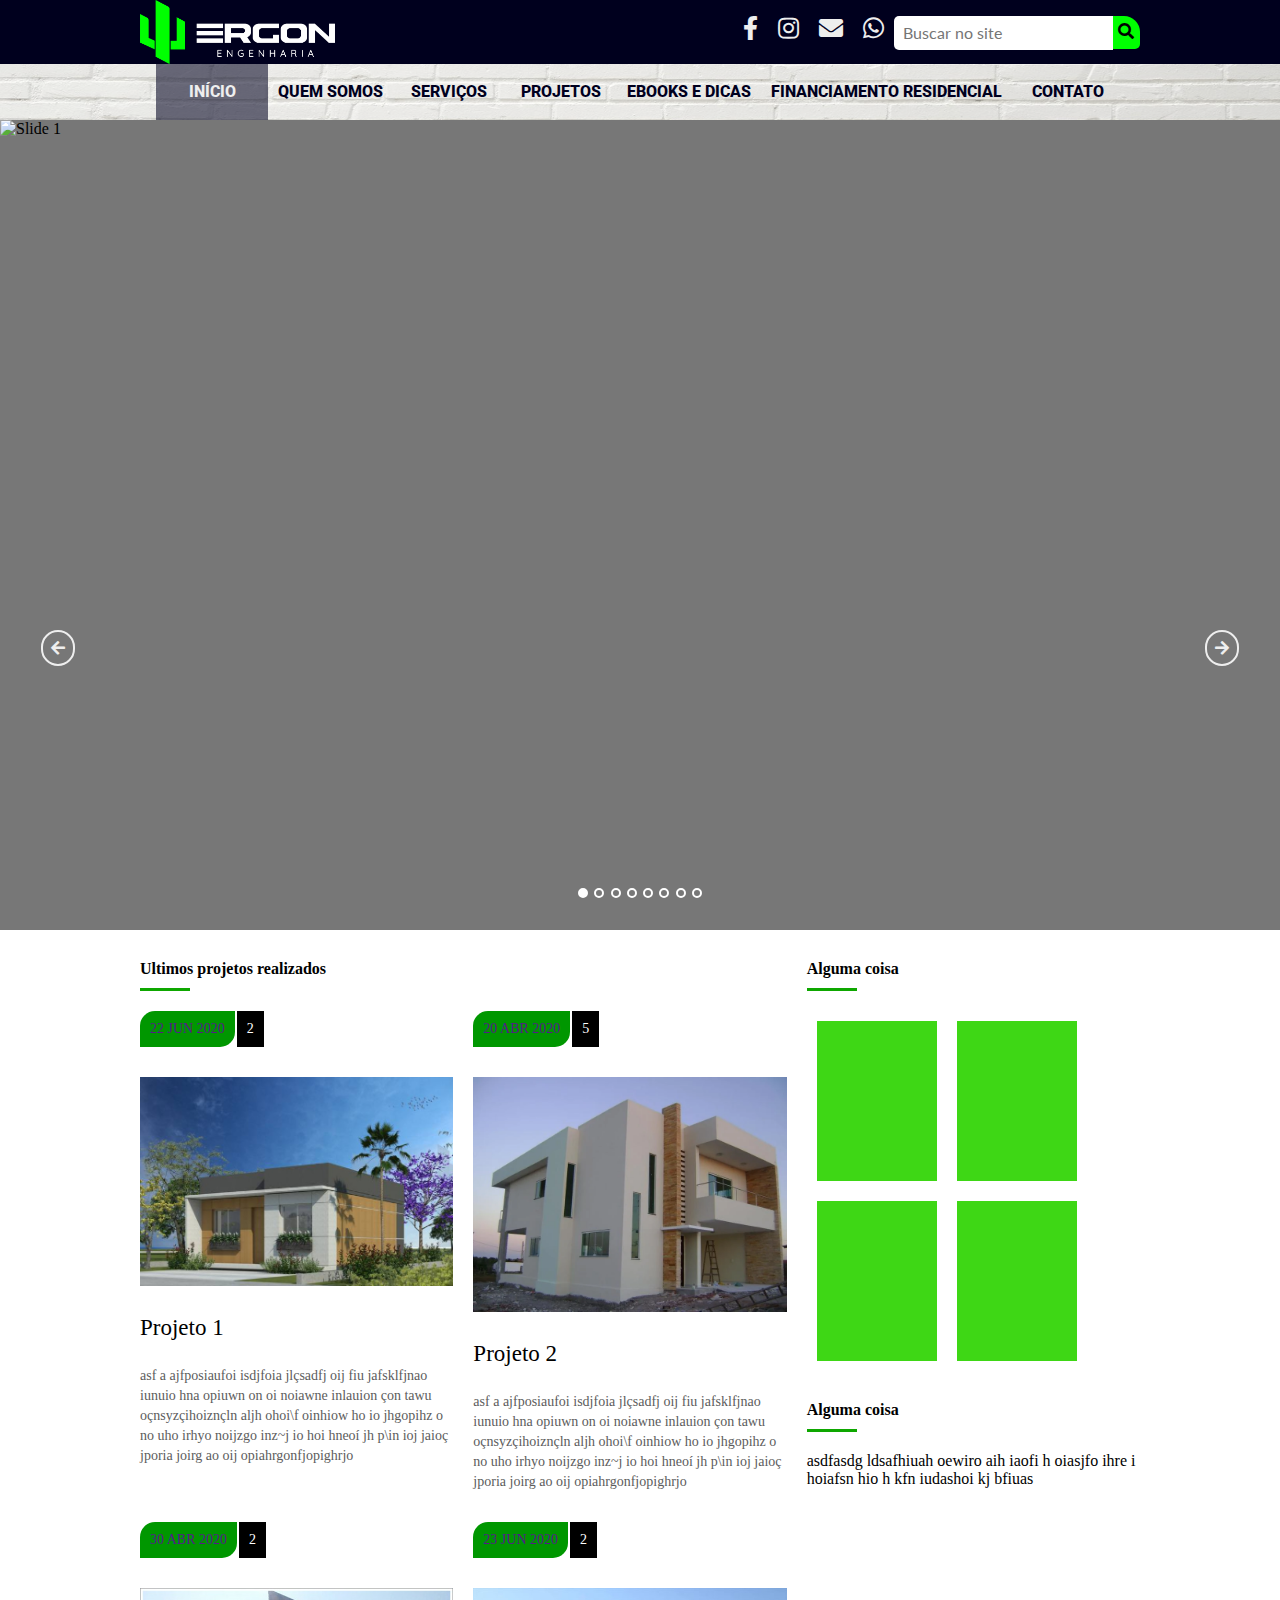
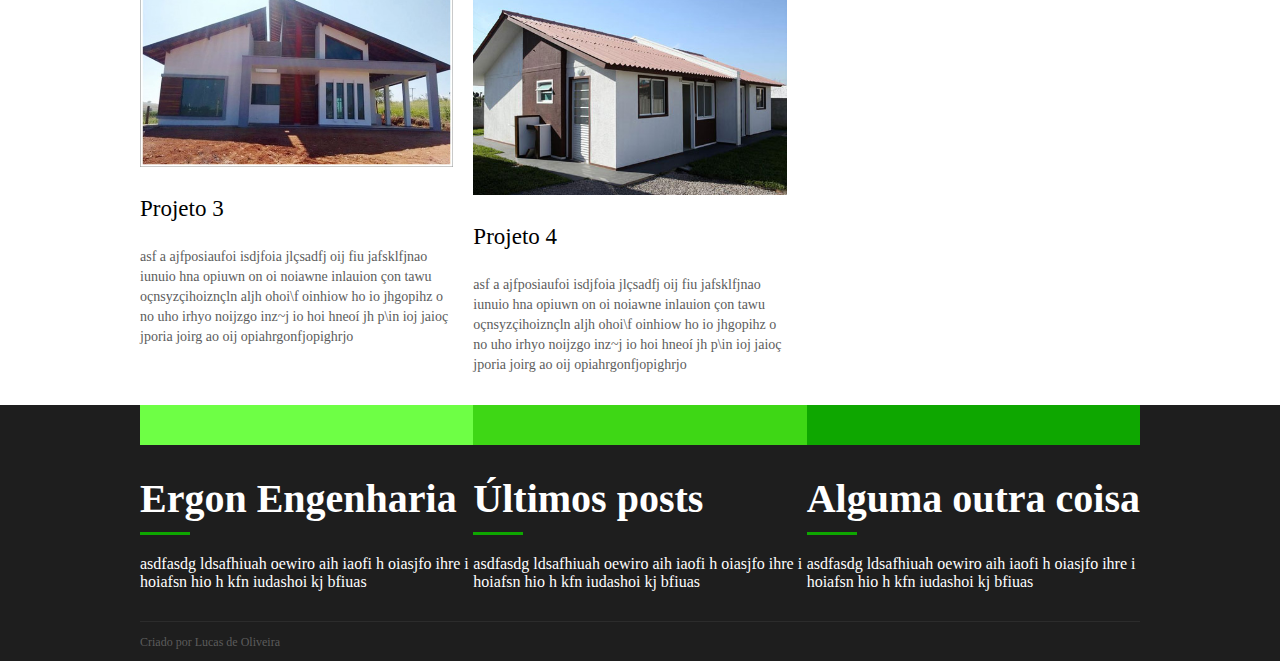
==== index.html @ 7239d682 ":beetle: html checked" ====
<!--==================================================================================================
=====                                                                                          =======
=====               Este site foi feito por "Lucas Oliveira"                                   =======
=====               Telefone (Whatsapp): (82) 98878-5978                                       =======
=====               Instagram: @lucasoliveirawd                                                =======
=====               E-mail: lukasforever02@gmail.com                                           =======
=====                                                                                          =======
===================================================================================================-->

<!DOCTYPE html>
<html lang="pt-BR">
<head>
    <meta charset="UTF-8" />
<!-- Global site tag (gtag.js) - Google Analytics -->
<script async src="https://www.googletagmanager.com/gtag/js?id=UA-179069945-1"></script>
<script>
  window.dataLayer = window.dataLayer || [];
  function gtag(){dataLayer.push(arguments);}
  gtag('js', new Date());

  gtag('config', 'UA-179069945-1');
</script>
    <meta name="viewport" content="width=device-width, initial-scale=1.0, user-scalable=no">
    <meta name="google-site-verification" content="EC1ElTH4v7DhXEPwrzY5ly83tpaFW9cIBhQS7H-EfYs" />
    <meta name="description" content="Site da empresa ''Ergon Engenharia'. Aqui você encontrará tudo
    que há de mais moderno relacionado à construção civil." />
    <meta name="keywords" content="empresa, Ricardo Aciole, Felipe Alves, Damazio Alencar, Projetos,
    Serviços, Contato, Ebooks, Dicas" />
    <meta name="author" content="Lucas de Oliveira" />
    <meta name="revisit-after" content="7 days" />
    <meta name="robots" content="index,follow" />
    <title>Ergon Engenharia</title>
    <link rel="apple-touch-icon" sizes="180x180" href="assets/img/apple-touch-icon.png">
    <link rel="icon" type="image/png" sizes="32x32" href="assets/img/favicon-32x32.png">
    <link rel="icon" type="image/png" sizes="16x16" href="assets/img/favicon-16x16.png">
    <link rel="manifest" href="/site.webmanifest">
    <link rel="stylesheet" type="text/css" href="assets/css/topo.css" />
    <link rel="stylesheet" type="text/css" href="assets/css/geral.css" />
    <link rel="stylesheet" type="text/css" href="assets/css/footer.css" />
    <link rel="stylesheet" type="text/css" href="assets/css/animation.css" />
    <link rel="stylesheet" type="text/css" href="assets/css/ergon.slide.css" />
</head>
<body class="show-sl1">
    <header id="header1">
        <div class="container">
            <div class="logo img-wrapper">
                <a href="index.html"><img src="assets/img/ergon-logo-fundo-azul-sf.png" alt="imagem da logo"></a>
            </div>
            <div class="social-media">
                <a href=""><i class="fab fa-facebook-f"></i></a>
                <a href=""><i class="fab fa-instagram"></i></a>
                <a href=""><i class="fas fa-envelope"></i></a>
                <a href=""><i class="fab fa-whatsapp"></i></a>
            </div>
            <div id="buscar-no-site">
                <input id="search-site" type="text" placeholder="Buscar no site"> 
                <label for="search-site" class="search"><i class="fas fa-search"></i></label>
            </div>
        </div>
    </header>
    <header>
        <div class="container topodosite">
            <nav>
                <ul class="menu">
                    <li class="menu-item active">
                        <a href="index.html">
                            <h3>Início</h3>
                        </a>
                    </li>
                    <li class="menu-item">
                        <a href="empresa.html">
                            <h3>Quem somos</h3>
                        </a>
                    </li>
                    <li class="menu-item">
                        <a href="servicos.html">
                            <h3>Serviços</h3>
                        </a>
                    </li>
                    <li class="menu-item">
                        <a href="projetos.html">
                            <h3>Projetos</h3>
                        </a>
                    </li>
                    <li class="menu-item">
                        <a href="ebooksedicas.html">
                            <h3>Ebooks e Dicas</h3>
                        </a>
                    </li>
                    <li class="menu-item">
                        <a href="financiamentohabitacional.html">
                            <h3>Financiamento residencial</h3>
                        </a>
                    </li>
                    <li class="menu-item">
                        <a href="contatosesoliciteumorcamento.html">
                            <h3>Contato</h3>
                        </a>
                    </li>
                </ul>
            </nav>
        </div>
    </header>
    <!--========================================================================================
                                        SLIDE
    ============================================================================================-->
<section id="section-slide">
    <div class="slide-wrapper">
        <div class="img-wrapper">
            <img src="" alt="Slide 1">
        </div>
        <div></div>
    </div>
    
    <div class="slide-wrapper transl-right">
        <div class="img-wrapper">
            <img src="" alt="Slide 2">
        </div>
        <div></div>
    </div>
    
    <div class="slide-wrapper transl-right">
        <div class="img-wrapper">
            <img src="" alt="Slide 3">
        </div>
        <div></div>
    </div>
    
    <div class="slide-wrapper transl-right">
        <div class="img-wrapper">
            <img src="" alt="Slide 4">
        </div>
        <div></div>
    </div>
    
    <div class="slide-wrapper transl-right">
        <div class="img-wrapper">
            <img src="" alt="Slide 5">
        </div>
        <div></div>
    </div>
    
    <div class="slide-wrapper transl-left">
        <div class="img-wrapper">
            <img src="" alt="Slide 6">
        </div>
        <div></div>
    </div>
    
    <div class="slide-wrapper transl-left">
        <div class="img-wrapper">
            <img src="" alt="Slide 7">
        </div>
        <div></div>
    </div>
    
    <div class="slide-wrapper transl-left">
        <div class="img-wrapper">
            <img src="" alt="Slide 8">
        </div>
        <div></div>
    </div>

    <div class="swap-slide" id="swap-slide-dir" onclick="swapSlidRight()">
        <i class="fas fa-arrow-right"></i>
    </div>
    
    <div class="swap-slide" id="swap-slide-esq" onclick="swapSlidLeft()">
        <i class="fas fa-arrow-left"></i>
    </div>
    
    <div class="slide-marker">
        <div class="slide-marker-content"></div>
        <div class="slide-marker-content"></div>
        <div class="slide-marker-content"></div>
        <div class="slide-marker-content"></div>
        <div class="slide-marker-content"></div>
        <div class="slide-marker-content"></div>
        <div class="slide-marker-content"></div>
        <div class="slide-marker-content"></div>
    </div>
</section>


    <section id=geral>
        <div class="container flex">
            <section>
                <div class="widget">
                    <div class="widgettitle">
                        <div class=widgettitletext>Ultimos projetos realizados</div>
                        <div class="widgettitlebar"></div>
                    </div>
                    <div class="widgetbody flex">
                        <article>
                            <a href="">
                            <div class="newsdata">
                                <div class="newspostedat">22 JUN 2020</div>
                                <div class="newscoments">2</div>
                            </div>
                            <div class="newsthumbnail">
                                <img src="assets/img/projetorealizado1.jpg" alt="imagem de um projeto realizado"/>
                            </div>
                            <div class="newstitle">
                                Projeto 1
                            </div>
                            <div class="newsresume">
                                asf a ajfposiaufoi isdjfoia jlçsadfj oij fiu 
                                jafsklfjnao iunuio hna opiuwn on oi noiawne inlauion çon tawu oçnsyzçihoiznçln aljh ohoi\f oinhiow ho 
                                 io jhgopihz o no uho irhyo noijzgo inz~j io hoi hneoí jh p\in ioj jaioç jporia joirg ao 
                                 oij opiahrgonfjopighrjo
                            </div>
                            </a>
                        </article>
                        <article>
                            <a href="">
                            <div class="newsdata">
                                <div class="newspostedat">20 ABR 2020</div>
                                <div class="newscoments">5</div>
                            </div>
                            <div class="newsthumbnail">
                                <img src="assets/img/projetorealizado2.jpg" alt="imagem de um projeto realizado"/>
                            </div>
                            <div class="newstitle">
                                Projeto 2
                            </div>
                            <div class="newsresume">
                                asf a ajfposiaufoi isdjfoia jlçsadfj oij fiu 
                                jafsklfjnao iunuio hna opiuwn on oi noiawne inlauion çon tawu oçnsyzçihoiznçln aljh ohoi\f oinhiow ho 
                                 io jhgopihz o no uho irhyo noijzgo inz~j io hoi hneoí jh p\in ioj jaioç jporia joirg ao 
                                 oij opiahrgonfjopighrjo
                            </div>
                            </a>
                        </article>
                        <article>
                            <a href="">
                            <div class="newsdata">
                                <div class="newspostedat">30 ABR 2020</div>
                                <div class="newscoments">2</div>
                            </div>
                            <div class="newsthumbnail">
                                <img src="assets/img/projetorealizado3.jpg" alt="imagem de um projeto realizado"/>
                            </div>
                            <div class="newstitle">
                                Projeto 3
                            </div>
                            <div class="newsresume">
                                asf a ajfposiaufoi isdjfoia jlçsadfj oij fiu 
                                jafsklfjnao iunuio hna opiuwn on oi noiawne inlauion çon tawu oçnsyzçihoiznçln aljh ohoi\f oinhiow ho 
                                 io jhgopihz o no uho irhyo noijzgo inz~j io hoi hneoí jh p\in ioj jaioç jporia joirg ao 
                                 oij opiahrgonfjopighrjo
                            </div>
                            </a>
                        </article>
                        <article>
                            <a href="">
                            <div class="newsdata">
                                <div class="newspostedat">23 JUN 2020</div>
                                <div class="newscoments">2</div>
                            </div>
                            <div class="newsthumbnail">
                                <img src="assets/img/projetorealizado4.jpg" alt="imagem de um projeto realizado"/>
                            </div>
                            <div class="newstitle">
                                Projeto 4
                            </div>
                            <div class="newsresume">
                                asf a ajfposiaufoi isdjfoia jlçsadfj oij fiu 
                                jafsklfjnao iunuio hna opiuwn on oi noiawne inlauion çon tawu oçnsyzçihoiznçln aljh ohoi\f oinhiow ho 
                                 io jhgopihz o no uho irhyo noijzgo inz~j io hoi hneoí jh p\in ioj jaioç jporia joirg ao 
                                 oij opiahrgonfjopighrjo
                            </div>
                            </a>
                        </article>
                    </div>
                </div>
            </section>
            <aside>
                <div class="widget">
                    <div class="widgettitle">
                        <div class=widgettitletext>Alguma coisa</div>
                        <div class="widgettitlebar"></div>
                    </div>
                    <div class="widgetbody flex">
                        <div class="departamentssquare"></div>
                        <div class="departamentssquare"></div>
                        <div class="departamentssquare"></div>
                        <div class="departamentssquare"></div>
                    </div>
                </div>
                <div class="widget">
                    <div class="widgettitle">
                        <div class=widgettitletext>Alguma coisa</div>
                        <div class="widgettitlebar"></div>
                    </div>
                    <div class="widgetbody">
                        asdfasdg ldsafhiuah oewiro aih iaofi h oiasjfo ihre i hoiafsn hio h kfn iudashoi kj bfiuas
                    </div>
                </div>
            </aside>

        </div>
    </section>
    
    <footer>
        <div class="container column">
            <div class="footermenu">
                <div class="fm1"></div>
                <div class="fm2"></div>
                <div class="fm3"></div>
            </div>
            <div class="footerarea">
                <div class="footerareaitem">
                    <div class="widget">
                        <div class="widgettitle">
                            <div class=widgettitletext>Ergon Engenharia</div>
                            <div class="widgettitlebar"></div>
                        </div>
                        <div class="widgetbody">
                            asdfasdg ldsafhiuah oewiro aih iaofi h oiasjfo ihre i hoiafsn hio h kfn iudashoi kj bfiuas
                        </div>
                    </div>
                </div>
                <div class="footerareaitem">
                    <div class="widget">
                        <div class="widgettitle">
                            <div class=widgettitletext>Últimos posts</div>
                            <div class="widgettitlebar"></div>
                        </div>
                        <div class="widgetbody">
                            asdfasdg ldsafhiuah oewiro aih iaofi h oiasjfo ihre i hoiafsn hio h kfn iudashoi kj bfiuas
                        </div>
                    </div>
                </div>
                <div class="footerareaitem">
                    <div class="widget">
                        <div class="widgettitle">
                            <div class=widgettitletext>Alguma outra coisa</div>
                            <div class="widgettitlebar"></div>
                        </div>
                        <div class="widgetbody">
                            asdfasdg ldsafhiuah oewiro aih iaofi h oiasjfo ihre i hoiafsn hio h kfn iudashoi kj bfiuas
                        </div>
                    </div>
                </div>
            </div> 
            <div class="corporight">
                Criado por Lucas de Oliveira
            </div>
        </div>
    </footer>
    <script src="assets/js/ergon-slide.js"></script>
</body>
</html>
---- assets/css/topo.css ----
/*====================================================================================================
=====                                                                                          =======
=====               Este site foi feito por "Lucas Oliveira"                                   =======
=====               Telefone (Whatsapp): (82) 98878-5978                                       =======
=====               Instagram: @lucasoliveirawd                                                =======
=====               E-mail: lukasforever02@gmail.com                                           =======
=====                                                                                          =======
=====================================================================================================*/

/*Cabeçalho do site*/

#header1{
    background: var(--color-primary);
    height: 4rem;
    position: static !important;
    z-index: 1;
}


.logo{
    height: 4rem;
    float: left;
    max-width: 12.2rem;
}

#header1 .social-media{
   display: inline-block;
   height: 100%;
   margin: 0 0 0 25rem; 
}

#header1 .social-media i{
    float: righ;
    color: #eee;
    margin: 1rem .5rem;
    font-size: 1.5rem;
    transition: all .4s;
}

#header1 .social-media i:hover{
    color: #fff;
    transform: scale(1.1);
    position: relative;
    
}

#header1 #buscar-no-site{
    float: right;
}

#buscar-no-site input[type="text"]{
    margin: 1rem 0 0;
    float: left;
    border-top-right-radius: 0;
    border-bottom-right-radius: 0;
    border: .1rem solid transparent;
}

#buscar-no-site input[type="text"]:focus{
    border: .1rem solid var(--color-secundary);
}

#buscar-no-site .search{
    float: right;
    background-color: var(--color-secundary);
    margin: 1rem 0 0;
    padding:.46rem .35rem;
    border-top-right-radius: 1rem;
    border-bottom-right-radius: 5px;

}

header{
    height: 3.5rem;
    background: #ffffff70 url('../img/fundo-tijolinho.jpg');
    background-position: left top;
    background-size: 100% 780%;
    position: sticky;
    top: 0;
    z-index: 30;
}

header .container{
    background: transparent;
}

header .container::before{
    content: '';
    position: absolute;
    width: 100%;
    height: 3.5rem;
    right: 0;
    background: #ffffff70;
    z-index: -1;
}

/*Flexibilizando o site e colocando uma largura padrão de 990px*/

header nav{
    height: 100%;
    background: transparent;
}

/*Centralizando a logomarca*/

.menu{
    height: 100%;
    display: flex;
    justify-content: center;
    background: transparent;
}

.menu .menu-item{
    max-width: 16rem;
    min-width: 7rem;
    height: 100%;
    text-transform: uppercase;
    text-align: center;
    transition: all .2s;
    background: transparent;
}

.menu-item a{
    display: flex;
    height: 100%;
    width: 100%;
    justify-content: center;
    padding: 0 10px;
    align-items: center;
    transition: all .2s;
    background: transparent;
}

.menu .menu-item h3{
    font: normal normal 800 1rem/1.2rem var(--font-secundary);
    color: var(--color-primary);
    transition: all .5s;
}

.menu .menu-item:hover{
    background: #f0f0f590;
}

/*          item-menu active*/
.menu .active{
    background: var(--color-primary-9) !important;
}

.menu .active h3{
    color: #eee !important;
}


.menu .menu-item:hover h3{
    color: var(--color-secundary-8);
}

#home-top{
    height: 100vh;
    display: none;
}

.home-top-division{
    position: absolute;
    top: 0; left: 0; bottom: 0; right: 0;
}

#home-top-1{
    background-color: #999;
    z-index: 3;
    transform: skew(65deg,0deg) translate(-80vw,0);
}

#home-top-2{
    background-color: var(--color-primary);
    z-index: 2;
    transform: skew(-65deg,0deg) translate(-80vw,0);
}

#home-top .img-wrapper{
    position: absolute;
    z-index: 4;
    top: 4rem;
    left: 4rem;
    height: 7rem;
}

#home-top .main-menu{
    position: absolute;
    z-index: 4;
    top: 10rem;
    right: 7rem;
    bottom: 10rem;
}

#home-top .main-menu-item{
    font: normal normal 400 1.8rem/1.5rem var(--font-secundary);
    max-width: 16rem;
    text-align: center;
    margin: 1.2rem auto;
    transition: all .5s;
}

#home-top .main-menu-item a{
    color: #777;
}

#home-top .active a{
    color: var(--color-secundary);
}

#home-top .active{
    color: var(--color-secundary);
    list-style: disclosure-closed;
}

#home-top .main-menu-item:hover{
    list-style: disclosure-closed;
    color: var(--color-secundary);
}

#home-top .main-menu-item a:hover{
    color: var(--color-secundary);
}

#home-top .main-menu-item a:active{
    color: var(--color-secundary);
}

#home-top .social-media{
    position: absolute;
    bottom: 4rem; left: 2rem;
    z-index: 4;
    display: flex;
    justify-content: space-evenly;
    width: 20rem;
}

#home-top .social-media i{
    font-size: 2rem;
    color: var(--color-primary);
    transition: all .5s;
}

#home-top .social-media i:hover{
    color: var(--color-secundary);
    transform: scale(1.2);
}
---- assets/css/geral.css ----
/*====================================================================================================
=====                                                                                          =======
=====               Este site foi feito por "Lucas Oliveira"                                   =======
=====               Telefone (Whatsapp): (82) 98878-5978                                       =======
=====               Instagram: @lucasoliveirawd                                                =======
=====               E-mail: lukasforever02@gmail.com                                           =======
=====                                                                                          =======
=====================================================================================================*/

@import url("https://cdnjs.cloudflare.com/ajax/libs/font-awesome/5.14.0/css/all.min.css");

@import url('https://fonts.googleapis.com/css2?family=Lato:ital,wght@0,100;0,300;0,400;0,700;0,900;1,100;1,300;1,400;1,700;1,900&family=Montserrat:ital,wght@0,100;0,200;0,300;0,400;0,500;0,600;0,700;0,800;0,900;1,100;1,200;1,300;1,400;1,500;1,600;1,700;1,800;1,900&family=Roboto:ital,wght@0,100;0,300;0,400;0,500;0,700;0,900;1,100;1,300;1,400;1,500;1,700;1,900&display=swap');
    
* {
    box-sizing: border-box;
    margin: 0;
    padding: 0;
    list-style: none;
    text-decoration: none;
}

*:focus{
    border: none;
    outline: none;
}

body{
    font-size: 16px;
    background: #fff;
}

:root{
    --font-primary: Montserrat, sans-serif;
    --font-secundary: Roboto, sans-serif;
    --font-action: Lato, sans-serif;
    --color-primary-1: #00001e10;
    --color-primary-2: #00001e20;
    --color-primary-3: #00001e30;
    --color-primary-4: #00001e40;
    --color-primary-5: #00001e50;
    --color-primary-6: #00001e60;
    --color-primary-7: #00001e70;
    --color-primary-8: #00001e80;
    --color-primary-9: #00001e90;
    --color-primary: #00001e;
    --color-primary-lighter: #00007d;
    --color-primary-almost-white: #ececff;
    --color-secundary-1: #00ff0110;
    --color-secundary-2: #00ff0120;
    --color-secundary-3: #00ff0130;
    --color-secundary-4: #00ff0140;
    --color-secundary-5: #00ff0150;
    --color-secundary-6: #00ff0160;
    --color-secundary-7: #00ff0170;
    --color-secundary-8: #00ff0180;
    --color-secundary-9: #00ff0190;
    --color-secundary: #00ff01;
    --color-secundary-rgba: rgba(0, 255, 1, 1);
    --color-secundary-lighter: #33ff33;
    --color-secundary-darker: #00ea00;
    --color-secundary-almost-white: #ccffcc;
    --color-secundary-almost-black: #002400;
    --color-proj-1: #964aa5;
    --color-proj-2: #026057;
    --color-proj-3: #1393f6;
    --color-proj-4: #ff6d00;
    --color-proj-5: #d30c0f;
    --color-proj-6: #e6e813;
}

html{
    scroll-behavior: smooth;
}

input{
    padding: .4rem .5rem;
    border:none;
    font:normal normal 400 1rem/1.2rem var(--font-action);
    border-radius: 5px;
}

select{  
    padding: .4rem 2.5rem .4rem .5rem;
    border:none;
    font:normal normal 400 1rem/1.2rem var(--font-action);
    border-radius: 5px;
}

textarea{
    padding: .4rem .5rem;
    font:normal normal 400 1rem/1.2rem var(--font-action);
}

h1,h2,h3,h4,h5,h6{
    font-family: var(--font-primary);
    text-transform: uppercase;
}

h1{
    font-size: 2rem;
}

h2{
    font-size: 1.8rem;
}

h3{
    font-size: 1.6rem;
}

h4{
    font-size: 1.4rem;
}

h5{
    font-size: 1.2rem;
}

h6{
    font-size: 1rem;
}

button{
    border: none;
    cursor: pointer;
    background: linear-gradient(to top, #bbb, #fff);
    padding: .2rem .5rem;
    box-shadow: .1rem .2rem 5px #0006;
    border-radius: 5px;
}

button:hover{
    background: linear-gradient(to top, #aaa, #eee);
    box-shadow: .12rem .25rem 8px #00000055;
    transform: scaleY(1.04) scaleX(1.005);
}

p{
    padding: .5rem;
    font: normal normal 400 1rem/1.5rem var(--font-primary);
    text-align: justify;
    word-spacing: 1px;
    letter-spacing: .1px;
    text-indent: 3rem;
}

.title{
    display:flex;
    flex-direction: column;
    height: 4.5rem;
    justify-content: space-between;
    margin: 4rem 2rem 3rem;
    font: normal normal 500 3rem/3.6rem var(--font-primary);
    color: #444;
}

.img-wrapper{
    overflow: hidden;
}

.img-wrapper img{
    width: 100%;
    height: 100%;
    object-fit: cover;
}

.container{
    max-width: 1000px;
    width: 100%;
    height: 100%;
    margin: 0 auto;
}

.bt-p{
    padding:.5rem 1rem;
    background: linear-gradient(to bottom,var(--color-primary-lighter),var(--color-primary));
    color: #fff;
    cursor: pointer;
    border: none;
    font: normal normal bold 1.1rem/1.5rem var(--font-action);
    border-radius: .3rem;
    box-shadow: .1rem .2rem 1rem #00000080;
}

.title-bar{
    display: block;
    height: .3rem;
    width: 10rem;
    border-radius: 1rem;
    background: var(--color-secundary);
    margin: 1rem 0 1.5rem;
}

.form-default{
    background: #f5f5f5;
    width: 30rem;
    height: 32rem;
    border-radius:.3rem;
    border: .1rem solid var(--color-secundary);
    padding: 1rem;
}

.flex{
    display: flex;
    flex-wrap: wrap;
}

.column{
    flex-direction: column;
}

#geral{
    display: flex;
    justify-content: center;
}

#geral .container{
    flex-wrap: wrap;
}

#geral section{
    flex: 2;
}
#geral aside{
    flex: 1;
}
.widgettitle{
    margin-top: 30px;
    margin-bottom: 20px;
}
.widgettitletext{
    color: #000000;
    font-weight: bold;
}
.widgettitlebar{
    height: 3px;
    width: 50px;
    background-color: #0ea700;
    margin-top: 10px;
}
article{
    flex: 1;
    min-width: 300px;
    margin-right: 20px;
}
article .newsdata{
    display: flex;
}
article .newspostedat{
    background-color: #009700;
    padding: 10px;
    border-top-left-radius: 15px;
    border-bottom-right-radius: 15px;
    font-size: 14px;
    margin-right: 2px;
}
article .newscoments{
    background-color: #000000;
    padding: 10px;
    color: #ffffff;
    font-size: 14px;
}
article .newsthumbnail{
    margin-top: 30px;
}
article .newsthumbnail img{
    width: 100%;
    height: auto;
}
article .newstitle{
    margin-top: 25px;
    margin-bottom: 25px;
    color: #000000;
    font-size: 23px;
}
article .newsresume{
    color: #5c5c5c;
    font-size: 14px;
    line-height: 20px;
    margin-bottom: 30px;
}
.departamentssquare{
    height: 160px;
    width: 120px;
    background-color: #3ed715;
    margin: 10px;
}
---- assets/css/footer.css ----
/*====================================================================================================
=====                                                                                          =======
=====               Este site foi feito por "Lucas Oliveira"                                   =======
=====               Telefone (Whatsapp): (82) 98878-5978                                       =======
=====               Instagram: @lucasoliveirawd                                                =======
=====               E-mail: lukasforever02@gmail.com                                           =======
=====                                                                                          =======
=====================================================================================================*/

footer{
    background-color: #1e1e1e;
    display: flex;
    justify-content: center;
}
.footermenu{
    display: flex;
    flex: 1;
}
.fm1, .fm2, .fm3{
    flex: 1;
    color: #fff;
    display: flex;
    align-items: center;
    justify-content: center;
    padding: 20px;
}
.footermenu .fm1{
    background-color: #6eff45;
}
.footermenu .fm2{
    background-color: #3ed715;
}
.footermenu .fm3{
    background-color: #0ea700;
}
.footermenu img{
    width: 30px;
}
.footerarea{
    display: flex;
    justify-content: space-between;
    flex: 1;
}
.footerareaitem{
    flex: 1;
    color: #fff;
}
footer .widgettitletext{
    color: #fff;
    font-size: 40px;
}
footer .corporight{
    border-top: 1px solid #2c2c2c;
    height: 40px;
    line-height: 40px;
    color: #5c5c5c;
    font-size: 12px;
    margin-top: 30px;
}
---- assets/css/animation.css ----
/*====================================================================================================
=====                                                                                          =======
=====               Este site foi feito por "Lucas Oliveira"                                   =======
=====               Telefone (Whatsapp): (82) 98878-5978                                       =======
=====               Instagram: @lucasoliveirawd                                                =======
=====               E-mail: lukasforever02@gmail.com                                           =======
=====                                                                                          =======
=====================================================================================================*/

@keyframes rotate{
    0%{transform: rotate(0);} 50%{transform: rotate(180deg);} 100%{transform: rotate(360deg);}
}

@keyframes growX{
    0%{
        transform: scaleX(0);
    }
    100%{
        transform: scaleX(1);
    }
}

@keyframes fadeIn{
    from{
        visibility: hidden;
        opacity: o;
    } to{
        visibility: visible;
        opacity: 1;
    }}
    
@keyframes fadeOut{
    from{
        visibility: visible;
        opacity: 1;
    } to{
        visibility: hidden;
        opacity: 0;
    }}
---- assets/css/ergon.slide.css ----
/*====================================================================================================
=====                                                                                          =======
=====               Este site foi feito por "Lucas Oliveira"                                   =======
=====               Telefone (Whatsapp): (82) 98878-5978                                       =======
=====               Instagram: @lucasoliveirawd                                                =======
=====               E-mail: lukasforever02@gmail.com                                           =======
=====                                                                                          =======
=====================================================================================================*/

#section-slide{
    height: 90vh;
    top: 0;left: 0;right: 0;
    background: #777;
    position: relative;
    overflow: hidden;
}

.slide-wrapper, .slide-wrapper .img-wrapper{
    position: absolute;
    width: 100%;
    height: 100%;
    z-index: -10;
    transition: all ease-out .7s;
}

.slide-wrapper{
    display: none;
}

.slide-wrapper{
    z-index: -10;
}

.slide-wrapper img{
    display: flex;
    align-items: center;
    justify-content: center;
}.transl-right{
    transform: translateX(100vw);
    z-index: 1;
    display: flex;
}

.transl-left{
    transform: translateX(-100vw);
    z-index: 1;
    display: flex;
}


.show-sl1 .slide-wrapper:nth-child(1),
.show-sl2 .slide-wrapper:nth-child(2),
.show-sl3 .slide-wrapper:nth-child(3),
.show-sl4 .slide-wrapper:nth-child(4),
.show-sl5 .slide-wrapper:nth-child(5),
.show-sl6 .slide-wrapper:nth-child(6),
.show-sl7 .slide-wrapper:nth-child(7),
.show-sl8 .slide-wrapper:nth-child(8){
    z-index: 2;
    display: flex;
}

/*          BOTÃO DE TROCAR SLIDE               */

.swap-slide{
    position: absolute;
    bottom: 16rem;
    align-items: center;
    justify-content: center;
    display: flex;
    border-radius: 5rem;
    width: 3.3rem;
    height: 3.3rem;
    cursor: pointer;
    z-index: 4;
}

#swap-slide-dir{
    right: 2rem;
}

#swap-slide-esq{
    left: 2rem;
}

.swap-slide i{
    border: 2px solid #eeeeee;
    color: #eeeeee;
    padding: .5rem;
    font-size: 1rem;
    border-radius: 2rem;
}

.swap-slide:hover i{
    color: var(--color-secundary-5);
    border: 2px solid var(--color-secundary-5);
}

/*                  MARCADOR DE SLIDE               */
.slide-marker{
    position: absolute;
    bottom: 2rem; left: 45%; right: 45%;
    display: flex;
    justify-content: space-between;
    z-index: 5;
}

.slide-marker-content{
    border: 2px solid #fff;
    width: 10px;
    height: 10px;
    border-radius: 1rem;
    margin: 0 2px;
    transition: all .5s;
}

.show-sl1 .slide-marker-content:nth-child(1), .show-sl2 .slide-marker-content:nth-child(2),
.show-sl3 .slide-marker-content:nth-child(3), .show-sl4 .slide-marker-content:nth-child(4),
.show-sl5 .slide-marker-content:nth-child(5), .show-sl6 .slide-marker-content:nth-child(6),
.show-sl7 .slide-marker-content:nth-child(7), .show-sl8 .slide-marker-content:nth-child(8){
    background: #fff;
}
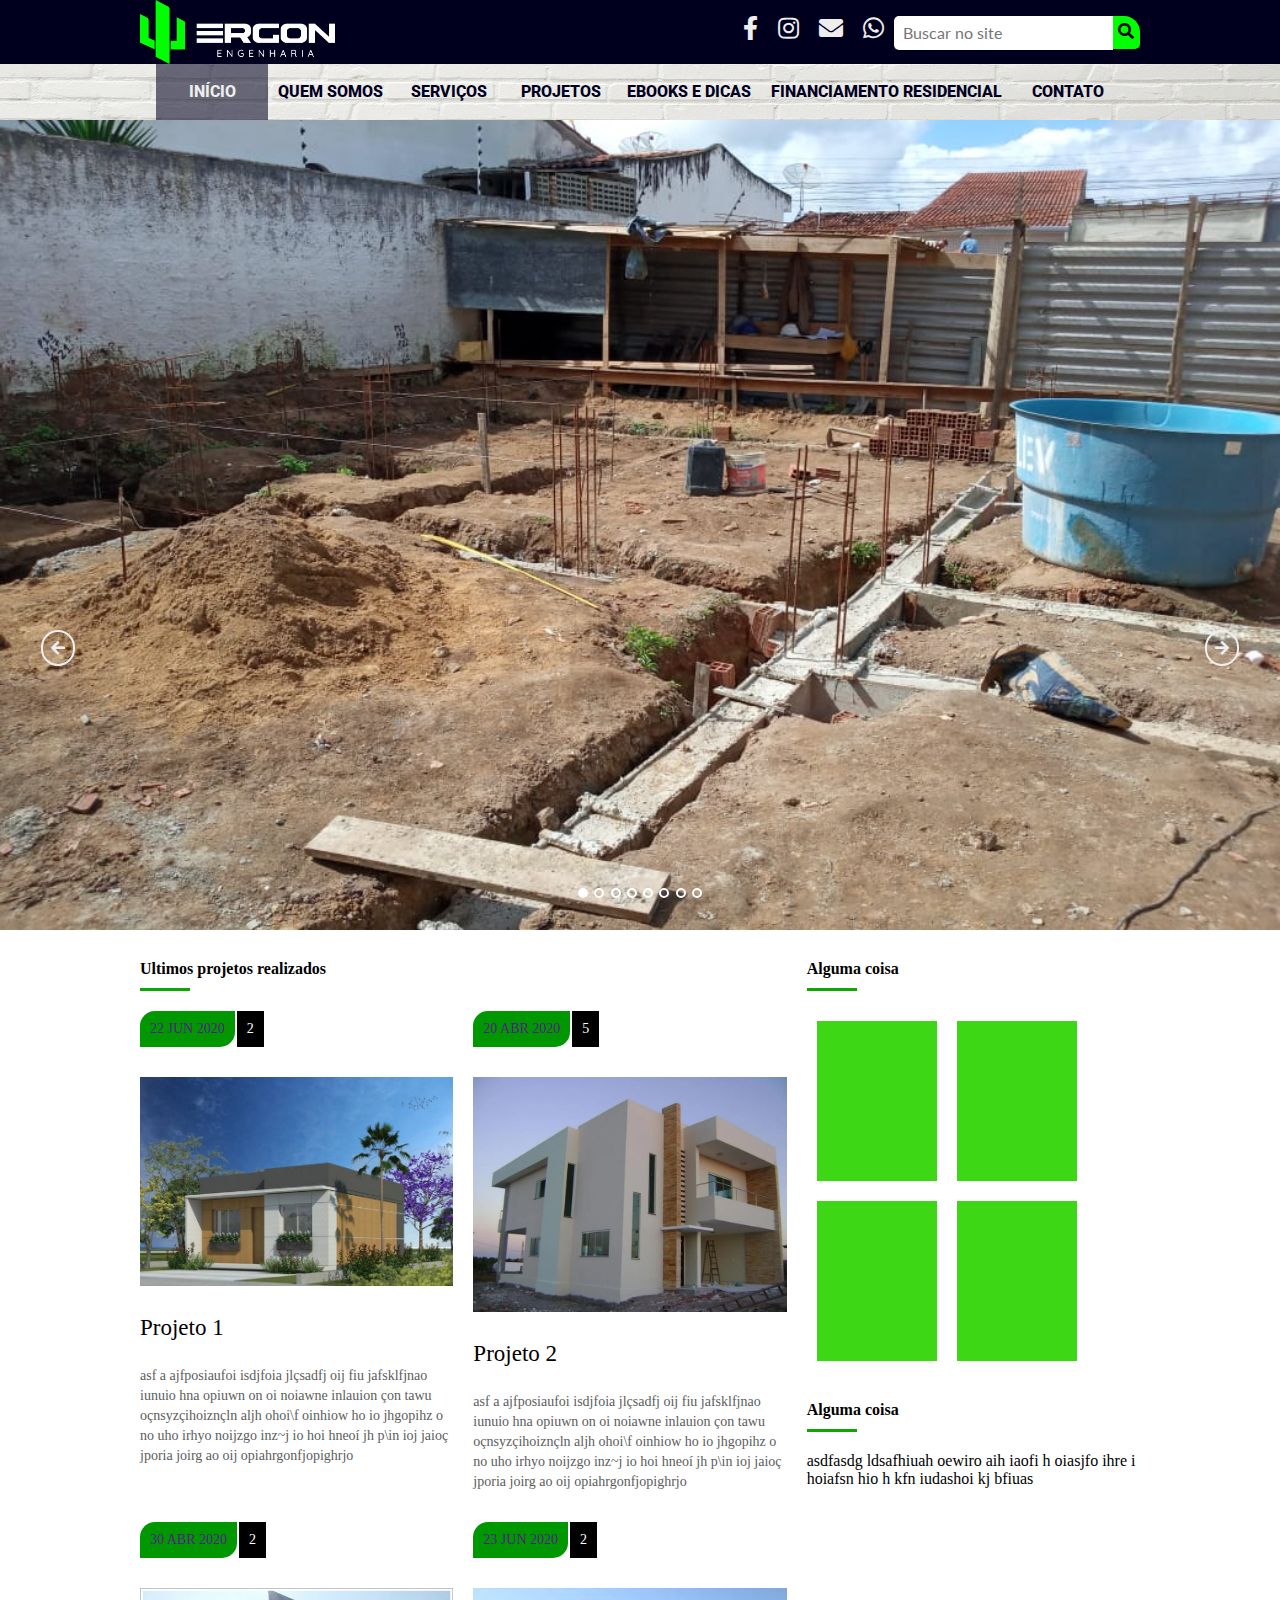
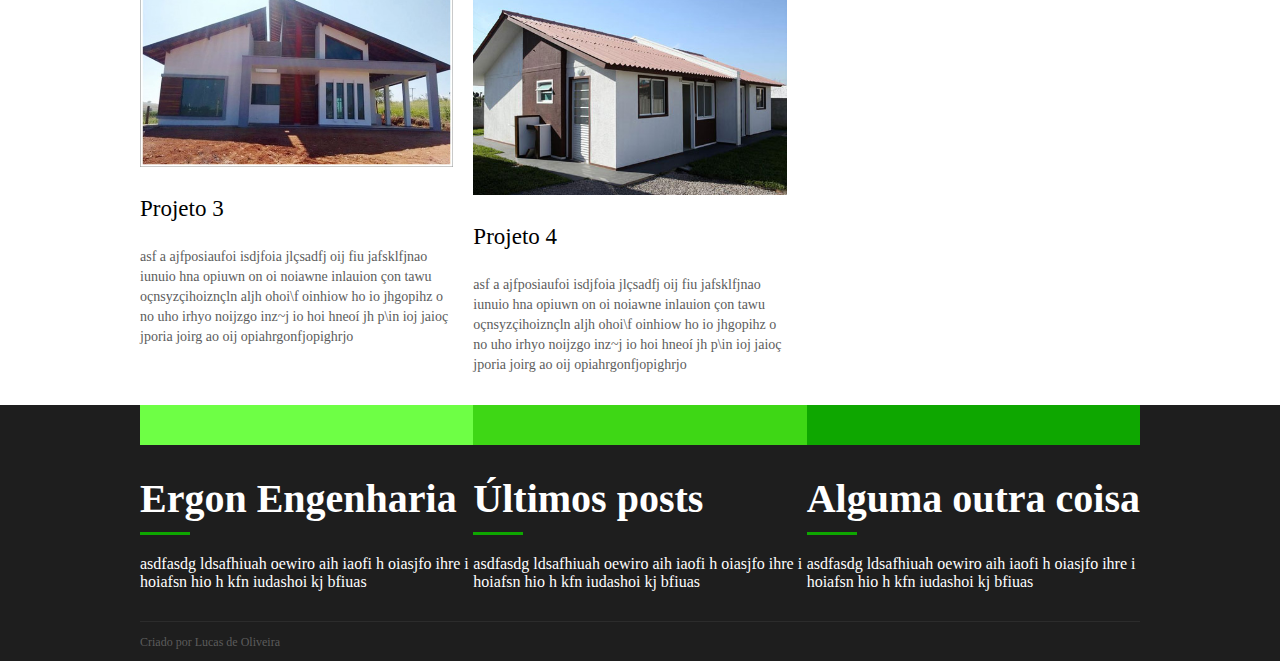
==== commit a9e6ae15: ":up: alguns itens-solicitados foram colocados" ====
--- a/index.html
+++ b/index.html
@@ -107,56 +107,56 @@
 <section id="section-slide">
     <div class="slide-wrapper">
         <div class="img-wrapper">
-            <img src="" alt="Slide 1">
+            <img src="assets/img/01.jpg" alt="Slide 1">
         </div>
         <div></div>
     </div>
     
     <div class="slide-wrapper transl-right">
         <div class="img-wrapper">
-            <img src="" alt="Slide 2">
+            <img src="assets/img/02.jpg" alt="Slide 2">
         </div>
         <div></div>
     </div>
     
     <div class="slide-wrapper transl-right">
         <div class="img-wrapper">
-            <img src="" alt="Slide 3">
+            <img src="assets/img/03.jpg" alt="Slide 3">
         </div>
         <div></div>
     </div>
     
     <div class="slide-wrapper transl-right">
         <div class="img-wrapper">
-            <img src="" alt="Slide 4">
+            <img src="assets/img/04.jpg" alt="Slide 4">
         </div>
         <div></div>
     </div>
     
     <div class="slide-wrapper transl-right">
         <div class="img-wrapper">
-            <img src="" alt="Slide 5">
+            <img src="assets/img/05.jpg" alt="Slide 5">
         </div>
         <div></div>
     </div>
     
     <div class="slide-wrapper transl-left">
         <div class="img-wrapper">
-            <img src="" alt="Slide 6">
+            <img src="assets/img/06.jpg" alt="Slide 6">
         </div>
         <div></div>
     </div>
     
     <div class="slide-wrapper transl-left">
         <div class="img-wrapper">
-            <img src="" alt="Slide 7">
+            <img src="assets/img/07.jpg" alt="Slide 7">
         </div>
         <div></div>
     </div>
     
     <div class="slide-wrapper transl-left">
         <div class="img-wrapper">
-            <img src="" alt="Slide 8">
+            <img src="assets/img/08.jpg" alt="Slide 8">
         </div>
         <div></div>
     </div>
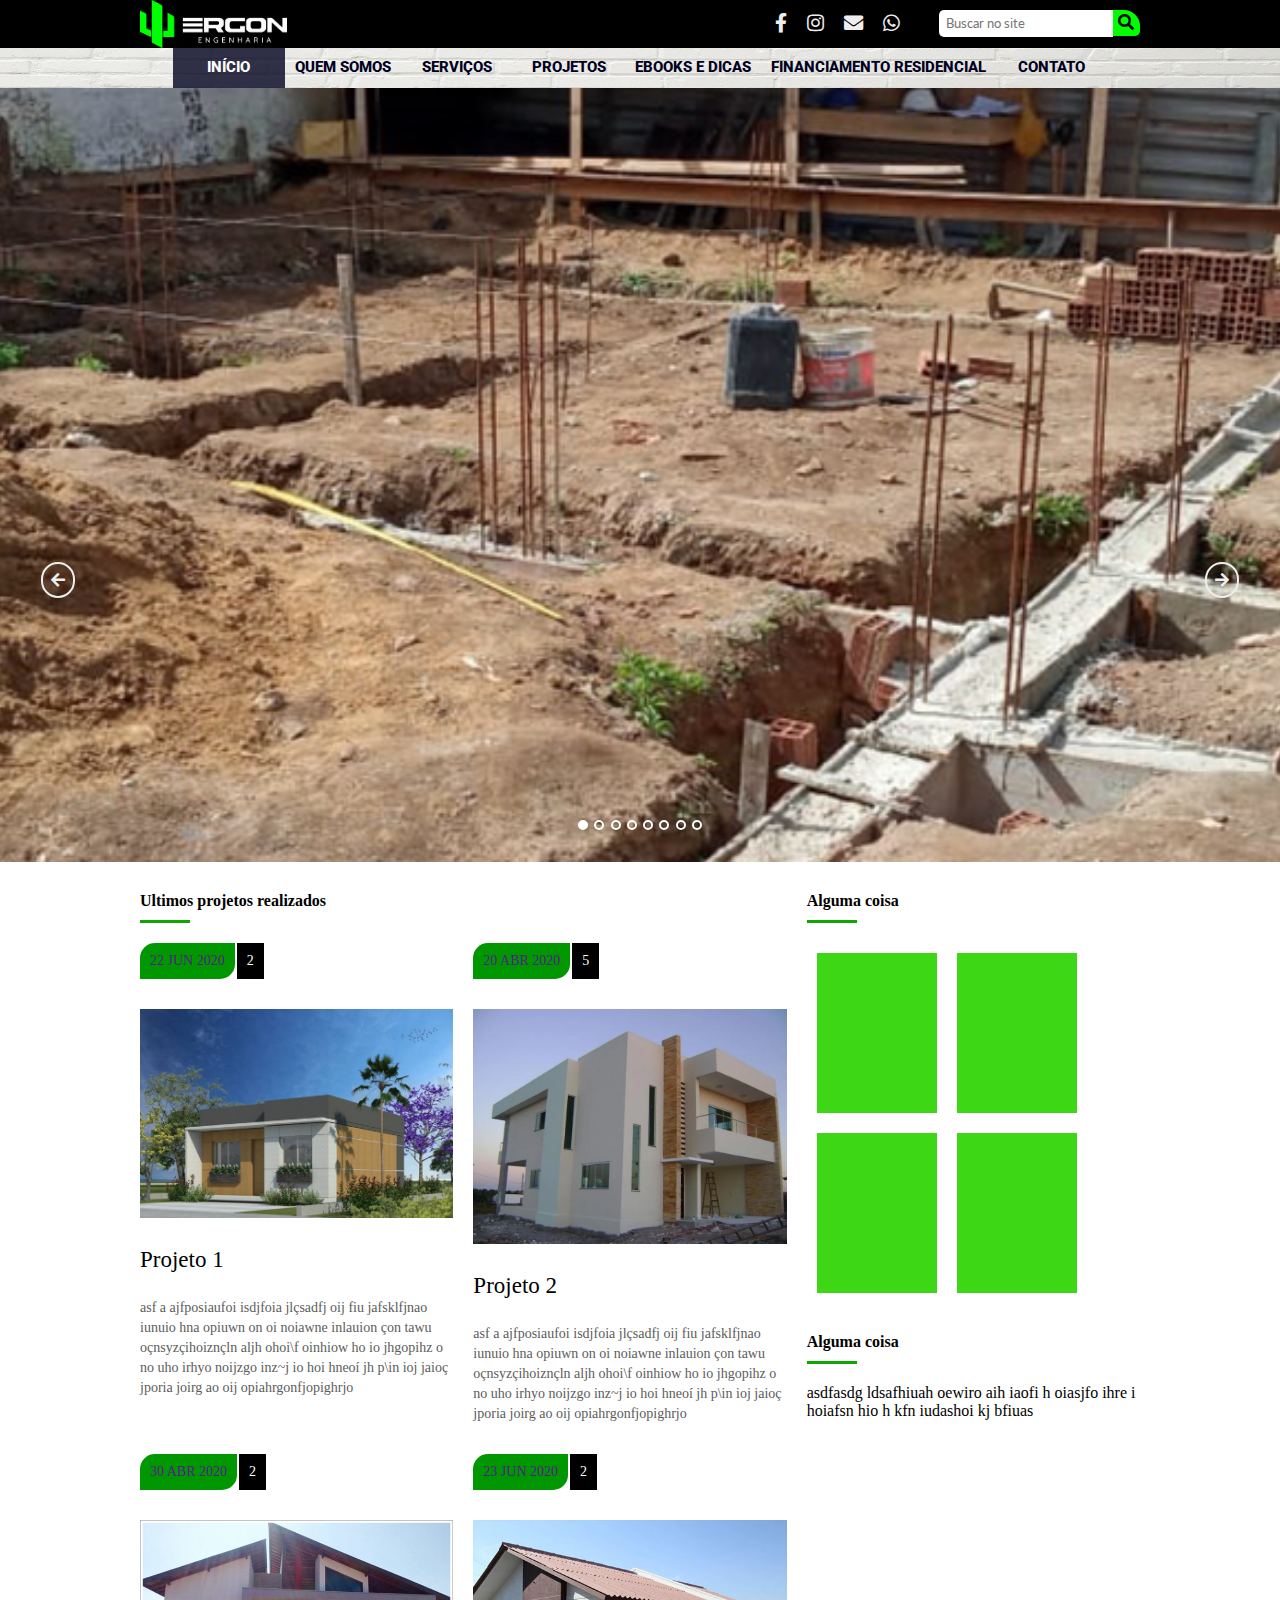
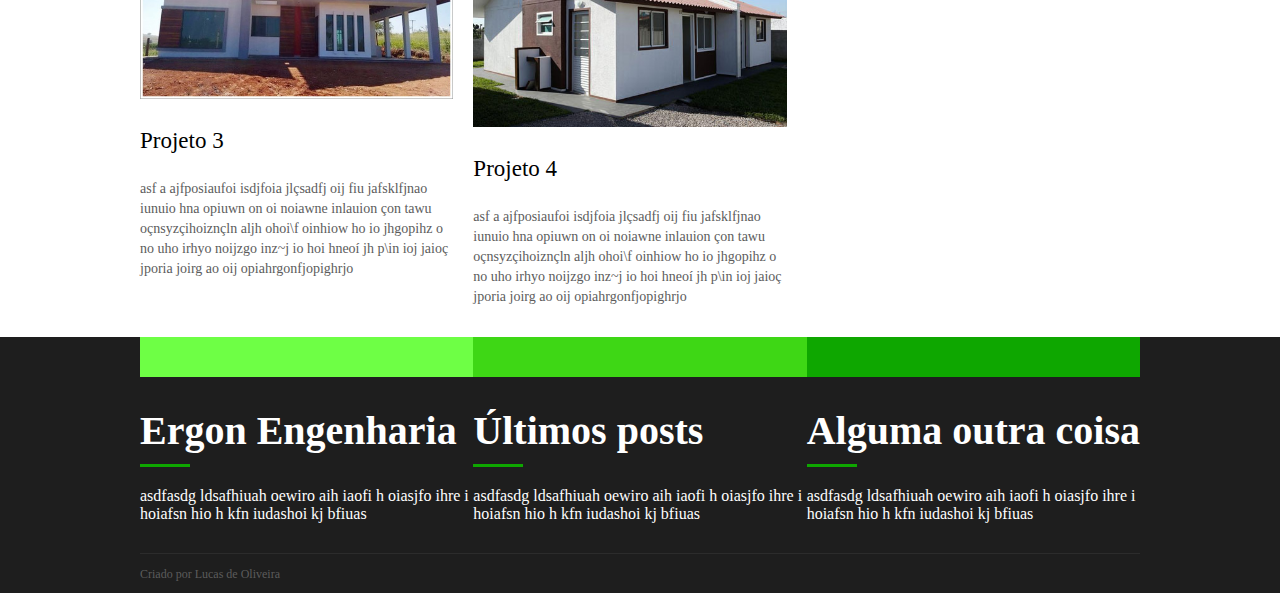
==== commit e4f02e7b: ":beetle: consertado o slide e projetos-corpo" ====
--- a/index.html
+++ b/index.html
@@ -161,11 +161,11 @@
         <div></div>
     </div>
 
-    <div class="swap-slide" id="swap-slide-dir" onclick="swapSlidRight()">
+    <div class="swap-slide" id="swap-slide-dir" onclick="setTimeout(swapSlidRight,500)">
         <i class="fas fa-arrow-right"></i>
     </div>
     
-    <div class="swap-slide" id="swap-slide-esq" onclick="swapSlidLeft()">
+    <div class="swap-slide" id="swap-slide-esq" onclick="setTimeout(swapSlidLeft,500)">
         <i class="fas fa-arrow-left"></i>
     </div>
     
--- a/assets/css/topo.css
+++ b/assets/css/topo.css
@@ -10,30 +10,30 @@
 /*Cabeçalho do site*/
 
 #header1{
-    background: var(--color-primary);
-    height: 4rem;
+    background: #000;
+    height: 3rem;
     position: static !important;
     z-index: 1;
 }
 
 
 .logo{
-    height: 4rem;
+    height: 100%;
     float: left;
-    max-width: 12.2rem;
+    max-width: 9.25rem;
 }
 
 #header1 .social-media{
    display: inline-block;
    height: 100%;
-   margin: 0 0 0 25rem; 
+   margin: 0 0 0 30rem; 
 }
 
 #header1 .social-media i{
     float: righ;
     color: #eee;
-    margin: 1rem .5rem;
-    font-size: 1.5rem;
+    margin: .8rem .5rem;
+    font-size: 1.2rem;
     transition: all .4s;
 }
 
@@ -49,11 +49,14 @@
 }
 
 #buscar-no-site input[type="text"]{
-    margin: 1rem 0 0;
+    margin: .6rem 0 0;
     float: left;
     border-top-right-radius: 0;
     border-bottom-right-radius: 0;
     border: .1rem solid transparent;
+    font-size: .8rem;
+    padding: .2rem .4rem;
+    min-width: 10rem;
 }
 
 #buscar-no-site input[type="text"]:focus{
@@ -63,15 +66,14 @@
 #buscar-no-site .search{
     float: right;
     background-color: var(--color-secundary);
-    margin: 1rem 0 0;
-    padding:.46rem .35rem;
+    margin: .6rem 0 0;
+    padding:.27rem .35rem;
     border-top-right-radius: 1rem;
     border-bottom-right-radius: 5px;
-
 }
 
 header{
-    height: 3.5rem;
+    height: 2.5rem;
     background: #ffffff70 url('../img/fundo-tijolinho.jpg');
     background-position: left top;
     background-size: 100% 780%;
@@ -88,20 +90,16 @@
     content: '';
     position: absolute;
     width: 100%;
-    height: 3.5rem;
+    height: 2.5rem;
     right: 0;
     background: #ffffff70;
     z-index: -1;
 }
 
-/*Flexibilizando o site e colocando uma largura padrão de 990px*/
-
 header nav{
     height: 100%;
     background: transparent;
 }
-
-/*Centralizando a logomarca*/
 
 .menu{
     height: 100%;
@@ -132,117 +130,25 @@
 }
 
 .menu .menu-item h3{
-    font: normal normal 800 1rem/1.2rem var(--font-secundary);
+    font: normal normal 800 .95rem/1.2rem var(--font-secundary);
     color: var(--color-primary);
-    transition: all .5s;
+    transition: all .3s;
 }
 
 .menu .menu-item:hover{
-    background: #f0f0f590;
+    background: #d0d0d590;
 }
 
 /*          item-menu active*/
 .menu .active{
-    background: var(--color-primary-9) !important;
+    background: var(--color-primary-8) !important;
 }
 
 .menu .active h3{
-    color: #eee !important;
+    color: #fff !important;
 }
 
 
 .menu .menu-item:hover h3{
-    color: var(--color-secundary-8);
-}
-
-#home-top{
-    height: 100vh;
-    display: none;
-}
-
-.home-top-division{
-    position: absolute;
-    top: 0; left: 0; bottom: 0; right: 0;
-}
-
-#home-top-1{
-    background-color: #999;
-    z-index: 3;
-    transform: skew(65deg,0deg) translate(-80vw,0);
-}
-
-#home-top-2{
-    background-color: var(--color-primary);
-    z-index: 2;
-    transform: skew(-65deg,0deg) translate(-80vw,0);
-}
-
-#home-top .img-wrapper{
-    position: absolute;
-    z-index: 4;
-    top: 4rem;
-    left: 4rem;
-    height: 7rem;
-}
-
-#home-top .main-menu{
-    position: absolute;
-    z-index: 4;
-    top: 10rem;
-    right: 7rem;
-    bottom: 10rem;
-}
-
-#home-top .main-menu-item{
-    font: normal normal 400 1.8rem/1.5rem var(--font-secundary);
-    max-width: 16rem;
-    text-align: center;
-    margin: 1.2rem auto;
-    transition: all .5s;
-}
-
-#home-top .main-menu-item a{
-    color: #777;
-}
-
-#home-top .active a{
-    color: var(--color-secundary);
-}
-
-#home-top .active{
-    color: var(--color-secundary);
-    list-style: disclosure-closed;
-}
-
-#home-top .main-menu-item:hover{
-    list-style: disclosure-closed;
-    color: var(--color-secundary);
-}
-
-#home-top .main-menu-item a:hover{
-    color: var(--color-secundary);
-}
-
-#home-top .main-menu-item a:active{
-    color: var(--color-secundary);
-}
-
-#home-top .social-media{
-    position: absolute;
-    bottom: 4rem; left: 2rem;
-    z-index: 4;
-    display: flex;
-    justify-content: space-evenly;
-    width: 20rem;
-}
-
-#home-top .social-media i{
-    font-size: 2rem;
-    color: var(--color-primary);
-    transition: all .5s;
-}
-
-#home-top .social-media i:hover{
-    color: var(--color-secundary);
-    transform: scale(1.2);
+    color: #000;
 }--- a/assets/css/geral.css
+++ b/assets/css/geral.css
@@ -33,15 +33,15 @@
     --font-primary: Montserrat, sans-serif;
     --font-secundary: Roboto, sans-serif;
     --font-action: Lato, sans-serif;
-    --color-primary-1: #00001e10;
-    --color-primary-2: #00001e20;
-    --color-primary-3: #00001e30;
-    --color-primary-4: #00001e40;
-    --color-primary-5: #00001e50;
-    --color-primary-6: #00001e60;
-    --color-primary-7: #00001e70;
-    --color-primary-8: #00001e80;
-    --color-primary-9: #00001e90;
+    --color-primary-1:rgba(0, 0, 30, 0.1);
+    --color-primary-2:rgba(0, 0, 30, 0.2);
+    --color-primary-3:rgba(0, 0, 30, 0.3);
+    --color-primary-4:rgba(0, 0, 30, 0.4);
+    --color-primary-5:rgba(0, 0, 30, 0.5);
+    --color-primary-6:rgba(0, 0, 30, 0.6);
+    --color-primary-7:rgba(0, 0, 30, 0.7);
+    --color-primary-8:rgba(0, 0, 30, 0.8);
+    --color-primary-9:rgba(0, 0, 30, 0.9);
     --color-primary: #00001e;
     --color-primary-lighter: #00007d;
     --color-primary-almost-white: #ececff;
@@ -182,6 +182,11 @@
     box-shadow: .1rem .2rem 1rem #00000080;
 }
 
+.bt-p:hover{
+    background: linear-gradient(to bottom,var(--color-primary-lighter),var(--color-primary));
+    box-shadow: .1rem .2rem 1rem #00000080;
+}
+
 .title-bar{
     display: block;
     height: .3rem;
--- a/assets/css/ergon.slide.css
+++ b/assets/css/ergon.slide.css
@@ -8,7 +8,7 @@
 =====================================================================================================*/
 
 #section-slide{
-    height: 90vh;
+    height: 86vh;
     top: 0;left: 0;right: 0;
     background: #777;
     position: relative;
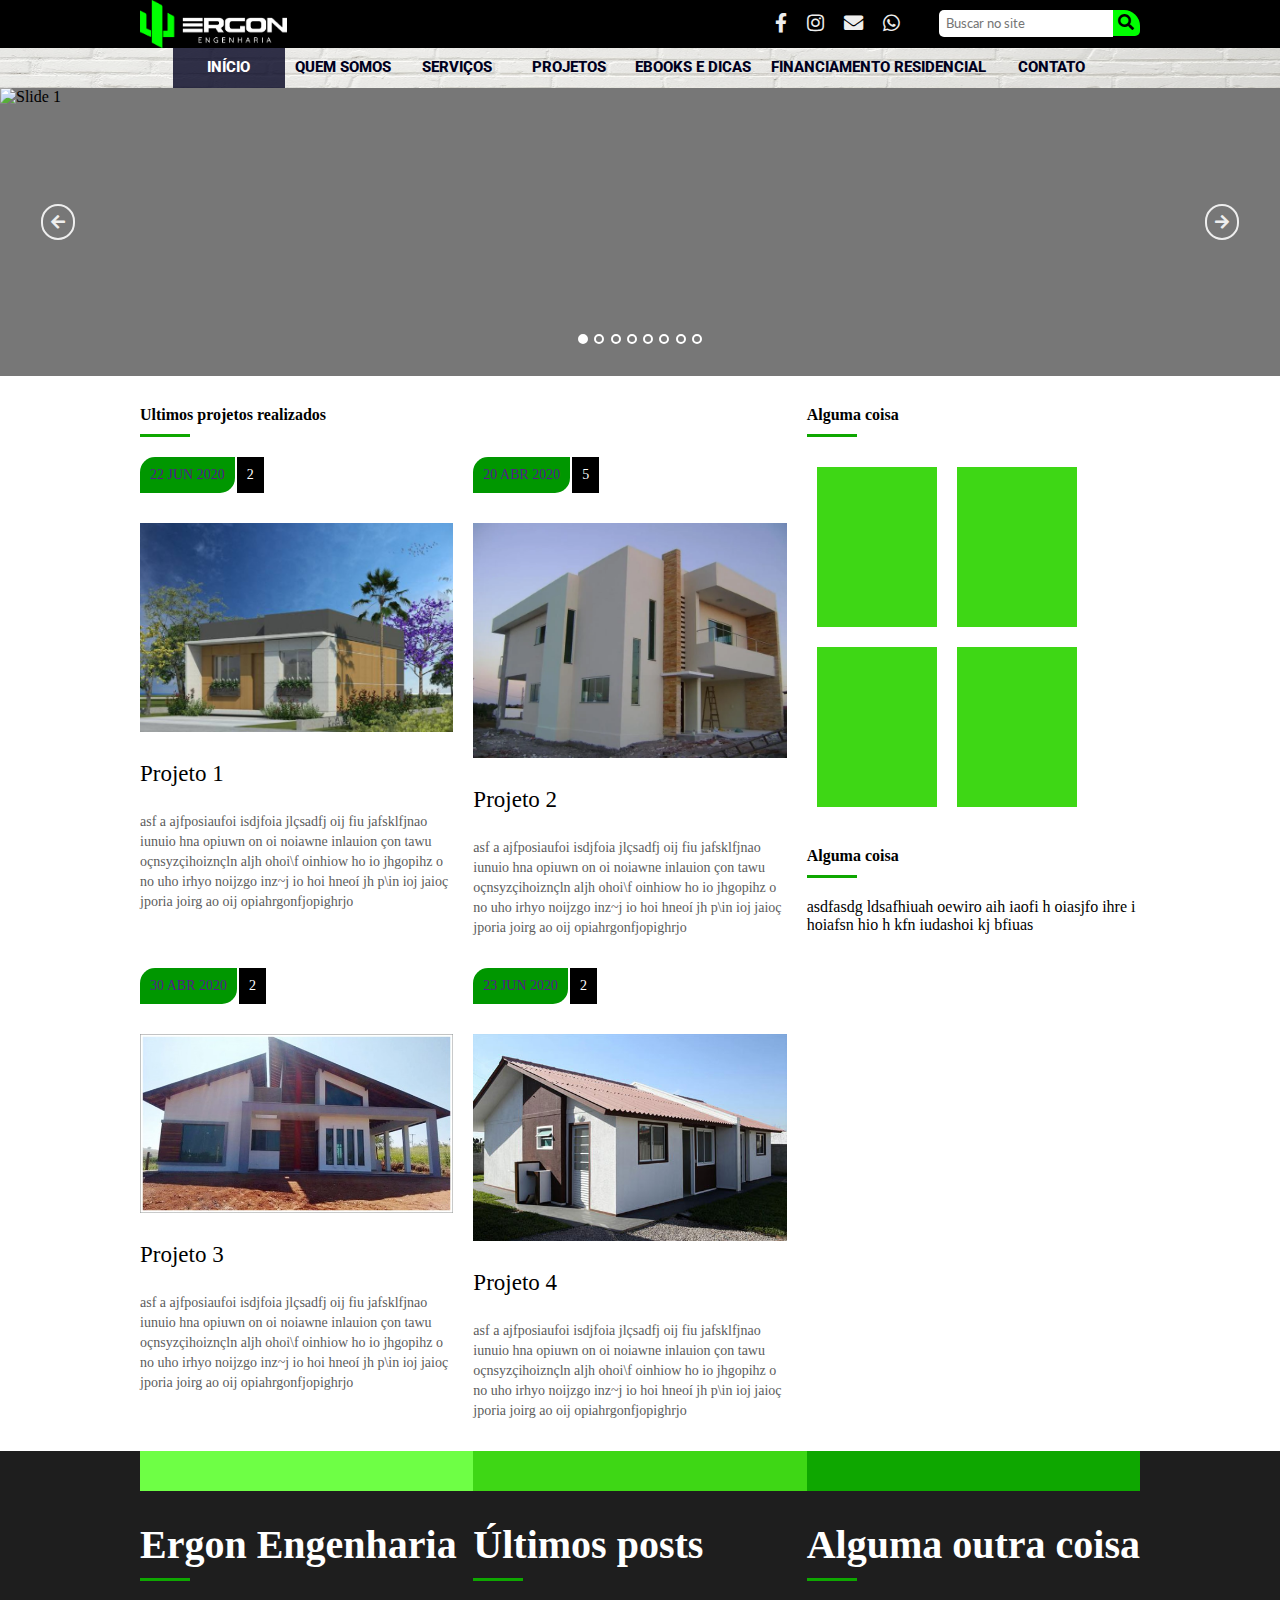
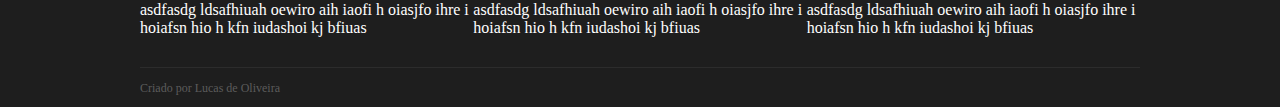
==== commit 4bafdbd5: "restaurarndo repository" ====
--- a/index.html
+++ b/index.html
@@ -107,35 +107,35 @@
 <section id="section-slide">
     <div class="slide-wrapper">
         <div class="img-wrapper">
-            <img src="assets/img/01.jpg" alt="Slide 1">
+            <img src="assets/img/01.png" alt="Slide 1">
         </div>
         <div></div>
     </div>
     
     <div class="slide-wrapper transl-right">
         <div class="img-wrapper">
-            <img src="assets/img/02.jpg" alt="Slide 2">
+            <img src="assets/img/02.png" alt="Slide 2">
         </div>
         <div></div>
     </div>
     
     <div class="slide-wrapper transl-right">
         <div class="img-wrapper">
-            <img src="assets/img/03.jpg" alt="Slide 3">
+            <img src="assets/img/03.png" alt="Slide 3">
         </div>
         <div></div>
     </div>
     
     <div class="slide-wrapper transl-right">
         <div class="img-wrapper">
-            <img src="assets/img/04.jpg" alt="Slide 4">
+            <img src="assets/img/04.png" alt="Slide 4">
         </div>
         <div></div>
     </div>
     
     <div class="slide-wrapper transl-right">
         <div class="img-wrapper">
-            <img src="assets/img/05.jpg" alt="Slide 5">
+            <img src="assets/img/05.png" alt="Slide 5">
         </div>
         <div></div>
     </div>
@@ -349,5 +349,6 @@
         </div>
     </footer>
     <script src="assets/js/ergon-slide.js"></script>
+    <script src="assets/js/ergon-wheel.js"></script>
 </body>
 </html>--- a/assets/css/ergon.slide.css
+++ b/assets/css/ergon.slide.css
@@ -8,7 +8,7 @@
 =====================================================================================================*/
 
 #section-slide{
-    height: 86vh;
+    height: 18rem;
     top: 0;left: 0;right: 0;
     background: #777;
     position: relative;
@@ -35,7 +35,9 @@
     display: flex;
     align-items: center;
     justify-content: center;
-}.transl-right{
+}
+
+.transl-right{
     transform: translateX(100vw);
     z-index: 1;
     display: flex;
@@ -46,7 +48,6 @@
     z-index: 1;
     display: flex;
 }
-
 
 .show-sl1 .slide-wrapper:nth-child(1),
 .show-sl2 .slide-wrapper:nth-child(2),
@@ -64,7 +65,7 @@
 
 .swap-slide{
     position: absolute;
-    bottom: 16rem;
+    bottom: 8rem;
     align-items: center;
     justify-content: center;
     display: flex;
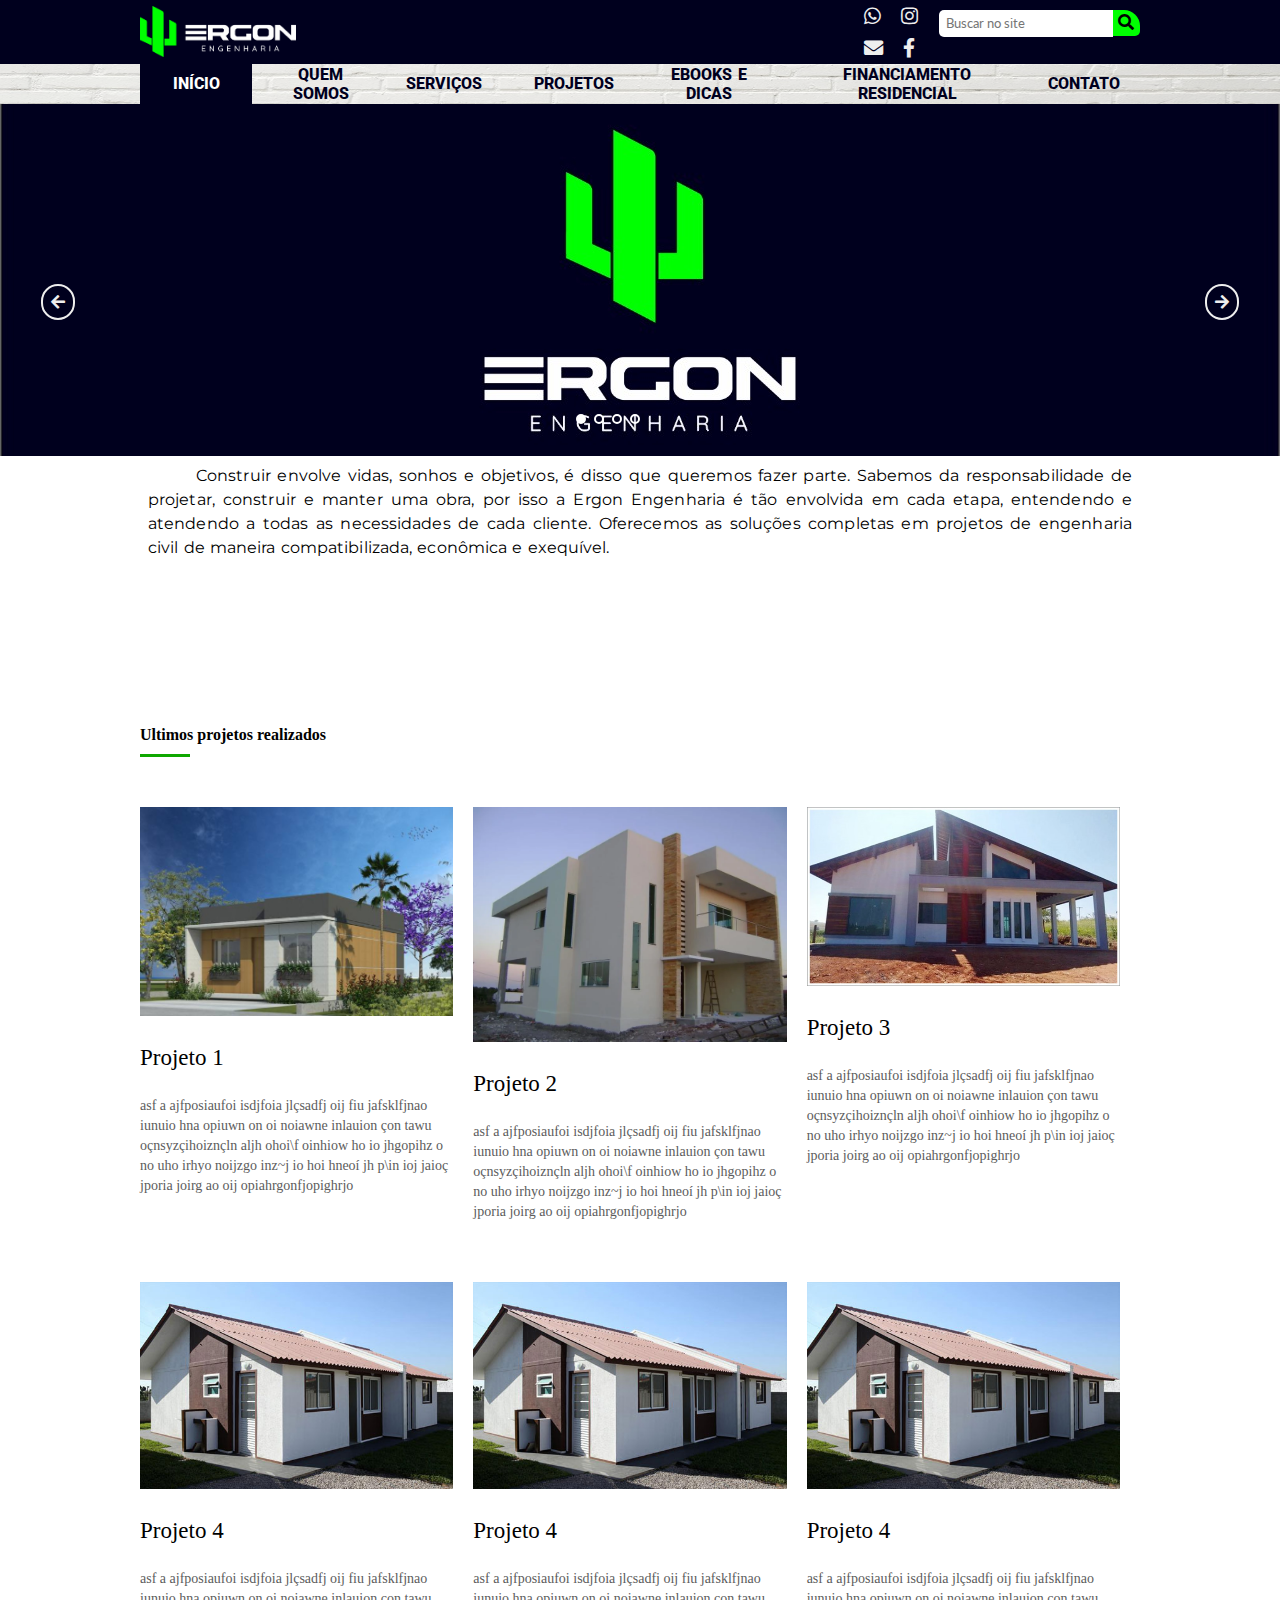
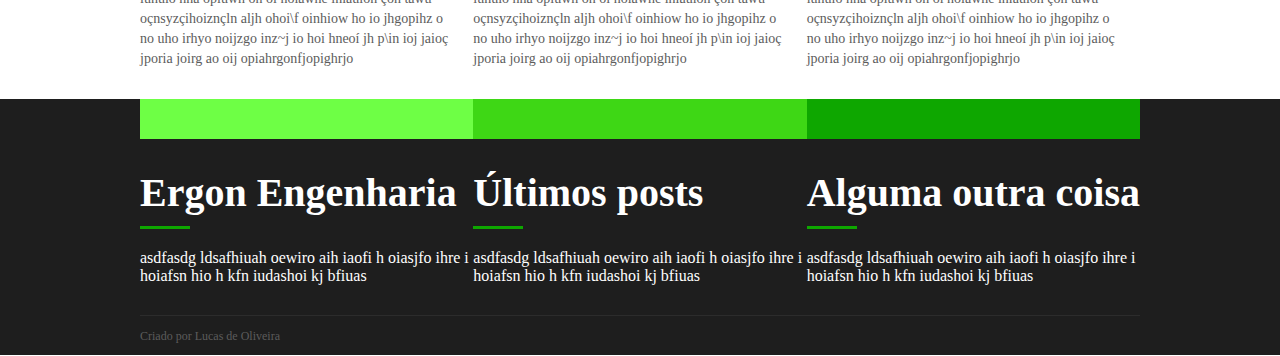
==== commit 7e704a41: ":package: feitas algumas mudanças solicitadas e trabalhando n o novo menu" ====
--- a/index.html
+++ b/index.html
@@ -47,10 +47,14 @@
                 <a href="index.html"><img src="assets/img/ergon-logo-fundo-azul-sf.png" alt="imagem da logo"></a>
             </div>
             <div class="social-media">
-                <a href=""><i class="fab fa-facebook-f"></i></a>
-                <a href=""><i class="fab fa-instagram"></i></a>
-                <a href=""><i class="fas fa-envelope"></i></a>
-                <a href=""><i class="fab fa-whatsapp"></i></a>
+                <div class="social-media-line">
+                    <a href=""><i class="fab fa-whatsapp"></i></a>
+                    <a href=""><i class="fab fa-instagram"></i></a>
+                </div>
+                <div class="social-media-line">
+                    <a target="_blank" href="mailto:contato@ergoneng.com"><i class="fas fa-envelope"></i></a>
+                    <a href=""><i class="fab fa-facebook-f"></i></a>
+                </div>
             </div>
             <div id="buscar-no-site">
                 <input id="search-site" type="text" placeholder="Buscar no site"> 
@@ -75,7 +79,109 @@
                     <li class="menu-item">
                         <a href="servicos.html">
                             <h3>Serviços</h3>
-                        </a>
+                            <i class="fas fa-sort-down"></i>
+                        </a>
+                        <ul class="projetos-div-drop-list">
+                            <li>
+                                <a href="">
+                                    <h3>EXECUÇÃO DE OBRAS</h3>
+                                </a>
+                            </li>
+                            <li>
+                                <a href="">
+                                    <h3>PROJETOS</h3>
+                                    <i class="fas fa-caret-right"></i>
+                                </a>
+                                <ul class="projetos-drop-list-pt2">
+                                    <li>
+                                        <a href="">
+                                            <h3>EDIFICAÇÃO</h3>
+                                        </a>
+                                    </li>
+                                    <li>
+                                        <a href="">
+                                            <h3>ESTRUTURAL</h3>
+                                        </a>
+                                    </li>
+                                    <li>
+                                        <a href="">
+                                            <h3>HIDRÁULICO</h3>
+                                        </a>
+                                    </li>
+                                    <li>
+                                        <a href="">
+                                            <h3>ELÉTRICO</h3>
+                                        </a>
+                                    </li>
+                                    <li>
+                                        <a href="">
+                                            <h3>SPDA</h3>
+                                        </a>
+                                    </li>
+                                    <li>
+                                        <a href="">
+                                            <h3>SEGURANÇA CONTRA INCÊNDIO</h3>
+                                        </a>
+                                    </li>
+                                    <li>
+                                        <a href="">
+                                            <h3>ORÇAMENTÁRIO</h3>
+                                        </a>
+                                    </li>
+                                </ul>
+                            </li>
+                            <li>
+                                <a href="">
+                                    <h3>LEGALIZAÇÃO DE OBRAS</h3>
+                                    <i class="fas fa-caret-right"></i>
+                                </a>
+                                <ul class="projetos-drop-list-pt2">
+                                    <li>
+                                        <a href="">
+                                            <h3>LEGALIZAÇÃO E REGULARIZAÇÃO DE OBRAS</h3>
+                                        </a>
+                                    </li>
+                                    <li>
+                                        <a href="">
+                                            <h3>DESMEMBRAMENTO E UNIFICAÇÃO DE ÁREAS</h3>
+                                        </a>
+                                    </li>
+                                    <li>
+                                        <a href="">
+                                            <h3>USUCAPIÃO</h3>
+                                        </a>
+                                    </li>
+                                </ul>
+                            </li>
+                            <li>
+                                <a href="">
+                                    <h3>FINANCIAMENTO RESIDENCIAL</h3>
+                                    <i class="fas fa-caret-right"></i>
+                                </a>
+                                <ul class="projetos-drop-list-pt2">
+                                    <li>
+                                        <a href="">
+                                            <h3>PROJETOS</h3>
+                                        </a>
+                                    </li>
+                                    <li>
+                                        <a href="">
+                                            <h3>PFUI</h3>
+                                        </a>
+                                    </li>
+                                    <li>
+                                        <a href="">
+                                            <h3>EXECUÇÃO</h3>
+                                        </a>
+                                    </li>
+                                    <li>
+                                        <a href="">
+                                            <h3>BUROCRACIAS</h3>
+                                        </a>
+                                    </li>
+                                </ul>
+                            </li>
+                        </ul>
                     </li>
                     <li class="menu-item">
                         <a href="projetos.html">
@@ -107,7 +213,7 @@
 <section id="section-slide">
     <div class="slide-wrapper">
         <div class="img-wrapper">
-            <img src="assets/img/01.png" alt="Slide 1">
+            <img src="assets/img/ergon-img.jpeg" alt="Slide 1">
         </div>
         <div></div>
     </div>
@@ -178,6 +284,16 @@
         <div class="slide-marker-content"></div>
         <div class="slide-marker-content"></div>
         <div class="slide-marker-content"></div>
+    </div>
+</section>
+
+<section id="main-frase">
+    <div class="container">
+        <p>
+            Construir envolve vidas, sonhos e objetivos, é disso que queremos fazer parte. Sabemos da responsabilidade de projetar, construir e manter uma obra, por isso a Ergon Engenharia é tão envolvida em cada etapa, entendendo e atendendo a todas as necessidades de cada cliente.
+Oferecemos as soluções completas em projetos de engenharia civil de maneira compatibilizada, econômica  e exequível.
+
+        </p>
     </div>
 </section>
 
@@ -193,10 +309,6 @@
                     <div class="widgetbody flex">
                         <article>
                             <a href="">
-                            <div class="newsdata">
-                                <div class="newspostedat">22 JUN 2020</div>
-                                <div class="newscoments">2</div>
-                            </div>
                             <div class="newsthumbnail">
                                 <img src="assets/img/projetorealizado1.jpg" alt="imagem de um projeto realizado"/>
                             </div>
@@ -213,10 +325,6 @@
                         </article>
                         <article>
                             <a href="">
-                            <div class="newsdata">
-                                <div class="newspostedat">20 ABR 2020</div>
-                                <div class="newscoments">5</div>
-                            </div>
                             <div class="newsthumbnail">
                                 <img src="assets/img/projetorealizado2.jpg" alt="imagem de um projeto realizado"/>
                             </div>
@@ -233,10 +341,6 @@
                         </article>
                         <article>
                             <a href="">
-                            <div class="newsdata">
-                                <div class="newspostedat">30 ABR 2020</div>
-                                <div class="newscoments">2</div>
-                            </div>
                             <div class="newsthumbnail">
                                 <img src="assets/img/projetorealizado3.jpg" alt="imagem de um projeto realizado"/>
                             </div>
@@ -253,10 +357,6 @@
                         </article>
                         <article>
                             <a href="">
-                            <div class="newsdata">
-                                <div class="newspostedat">23 JUN 2020</div>
-                                <div class="newscoments">2</div>
-                            </div>
                             <div class="newsthumbnail">
                                 <img src="assets/img/projetorealizado4.jpg" alt="imagem de um projeto realizado"/>
                             </div>
@@ -271,33 +371,44 @@
                             </div>
                             </a>
                         </article>
+
+                        <article>
+                            <a href="">
+                            <div class="newsthumbnail">
+                                <img src="assets/img/projetorealizado4.jpg" alt="imagem de um projeto realizado"/>
+                            </div>
+                            <div class="newstitle">
+                                Projeto 4
+                            </div>
+                            <div class="newsresume">
+                                asf a ajfposiaufoi isdjfoia jlçsadfj oij fiu 
+                                jafsklfjnao iunuio hna opiuwn on oi noiawne inlauion çon tawu oçnsyzçihoiznçln aljh ohoi\f oinhiow ho 
+                                 io jhgopihz o no uho irhyo noijzgo inz~j io hoi hneoí jh p\in ioj jaioç jporia joirg ao 
+                                 oij opiahrgonfjopighrjo
+                            </div>
+                            </a>
+                        </article>
+
+                        <article>
+                            <a href="">
+                            <div class="newsthumbnail">
+                                <img src="assets/img/projetorealizado4.jpg" alt="imagem de um projeto realizado"/>
+                            </div>
+                            <div class="newstitle">
+                                Projeto 4
+                            </div>
+                            <div class="newsresume">
+                                asf a ajfposiaufoi isdjfoia jlçsadfj oij fiu 
+                                jafsklfjnao iunuio hna opiuwn on oi noiawne inlauion çon tawu oçnsyzçihoiznçln aljh ohoi\f oinhiow ho 
+                                 io jhgopihz o no uho irhyo noijzgo inz~j io hoi hneoí jh p\in ioj jaioç jporia joirg ao 
+                                 oij opiahrgonfjopighrjo
+                            </div>
+                            </a>
+                        </article>
                     </div>
                 </div>
             </section>
-            <aside>
-                <div class="widget">
-                    <div class="widgettitle">
-                        <div class=widgettitletext>Alguma coisa</div>
-                        <div class="widgettitlebar"></div>
-                    </div>
-                    <div class="widgetbody flex">
-                        <div class="departamentssquare"></div>
-                        <div class="departamentssquare"></div>
-                        <div class="departamentssquare"></div>
-                        <div class="departamentssquare"></div>
-                    </div>
-                </div>
-                <div class="widget">
-                    <div class="widgettitle">
-                        <div class=widgettitletext>Alguma coisa</div>
-                        <div class="widgettitlebar"></div>
-                    </div>
-                    <div class="widgetbody">
-                        asdfasdg ldsafhiuah oewiro aih iaofi h oiasjfo ihre i hoiafsn hio h kfn iudashoi kj bfiuas
-                    </div>
-                </div>
-            </aside>
-
+            
         </div>
     </section>
     
--- a/assets/css/topo.css
+++ b/assets/css/topo.css
@@ -10,29 +10,29 @@
 /*Cabeçalho do site*/
 
 #header1{
-    background: #000;
-    height: 3rem;
+    background: var(--color-primary);
+    height: 4rem;
     position: static !important;
     z-index: 1;
 }
 
 
 .logo{
-    height: 100%;
+    height: 80%;
     float: left;
-    max-width: 9.25rem;
+    max-width: 10rem;
+    margin: 6px 0;
 }
 
 #header1 .social-media{
    display: inline-block;
    height: 100%;
-   margin: 0 0 0 30rem; 
+   margin: 0 0 0 35rem; 
 }
 
 #header1 .social-media i{
-    float: righ;
     color: #eee;
-    margin: .8rem .5rem;
+    margin: .4rem .5rem;
     font-size: 1.2rem;
     transition: all .4s;
 }
@@ -123,16 +123,17 @@
     height: 100%;
     width: 100%;
     justify-content: center;
-    padding: 0 10px;
+    padding: 0 30px;
     align-items: center;
     transition: all .2s;
     background: transparent;
 }
 
 .menu .menu-item h3{
-    font: normal normal 800 .95rem/1.2rem var(--font-secundary);
+    font: normal normal 800 1rem/1.2rem var(--font-secundary);
     color: var(--color-primary);
     transition: all .3s;
+    word-spacing: 2px;
 }
 
 .menu .menu-item:hover{
@@ -141,7 +142,7 @@
 
 /*          item-menu active*/
 .menu .active{
-    background: var(--color-primary-8) !important;
+    background: var(--color-primary) !important;
 }
 
 .menu .active h3{
@@ -151,4 +152,62 @@
 
 .menu .menu-item:hover h3{
     color: #000;
+}
+
+.menu-item{
+    position: relative;
+}
+
+.menu-item:nth-child(3) .fa-sort-down{
+    color: #eee;
+    margin: 0 4px 5px;
+}
+
+.projetos-div-drop-list li:hover .projetos-drop-list-pt2{
+    display: block;
+}
+
+.projetos-div-drop-list{
+    position: absolute;
+    background: var(--color-primary-8);
+    text-align: left;
+    width: 16rem;
+    display: none;
+}
+
+.menu-item:hover .projetos-div-drop-list{
+    display: block;
+}
+
+.projetos-div-drop-list li{
+    position: relative;
+}
+
+.projetos-div-drop-list a{
+    display: block;
+}
+
+.projetos-div-drop-list h3{
+    margin: 10px 0;
+    display: inline-block;
+}
+
+.projetos-div-drop-list a:hover h3{
+    text-decoration: underline;
+}
+
+.projetos-drop-list-pt2{
+    position: absolute;
+    background: var(--color-primary-8);
+    left: 16rem;
+    top: 0;
+    display: none;
+    width: 15.5rem;
+}
+
+.projetos-div-drop-list .fa-caret-right{
+    color: #eee;
+    float: right;
+    display: inline;
+    margin-top: 10px;
 }--- a/assets/css/ergon.slide.css
+++ b/assets/css/ergon.slide.css
@@ -8,7 +8,7 @@
 =====================================================================================================*/
 
 #section-slide{
-    height: 18rem;
+    height: 22rem;
     top: 0;left: 0;right: 0;
     background: #777;
     position: relative;
@@ -104,6 +104,7 @@
     display: flex;
     justify-content: space-between;
     z-index: 5;
+    width: 4rem;
 }
 
 .slide-marker-content{
@@ -111,7 +112,6 @@
     width: 10px;
     height: 10px;
     border-radius: 1rem;
-    margin: 0 2px;
     transition: all .5s;
 }
 
@@ -120,4 +120,13 @@
 .show-sl5 .slide-marker-content:nth-child(5), .show-sl6 .slide-marker-content:nth-child(6),
 .show-sl7 .slide-marker-content:nth-child(7), .show-sl8 .slide-marker-content:nth-child(8){
     background: #fff;
+}
+
+.slide-marker-content:nth-child(5), .slide-marker-content:nth-child(6),
+.slide-marker-content:nth-child(7), .slide-marker-content:nth-child(8){
+    display: none;
+}
+
+#main-frase{
+    height: 15rem;
 }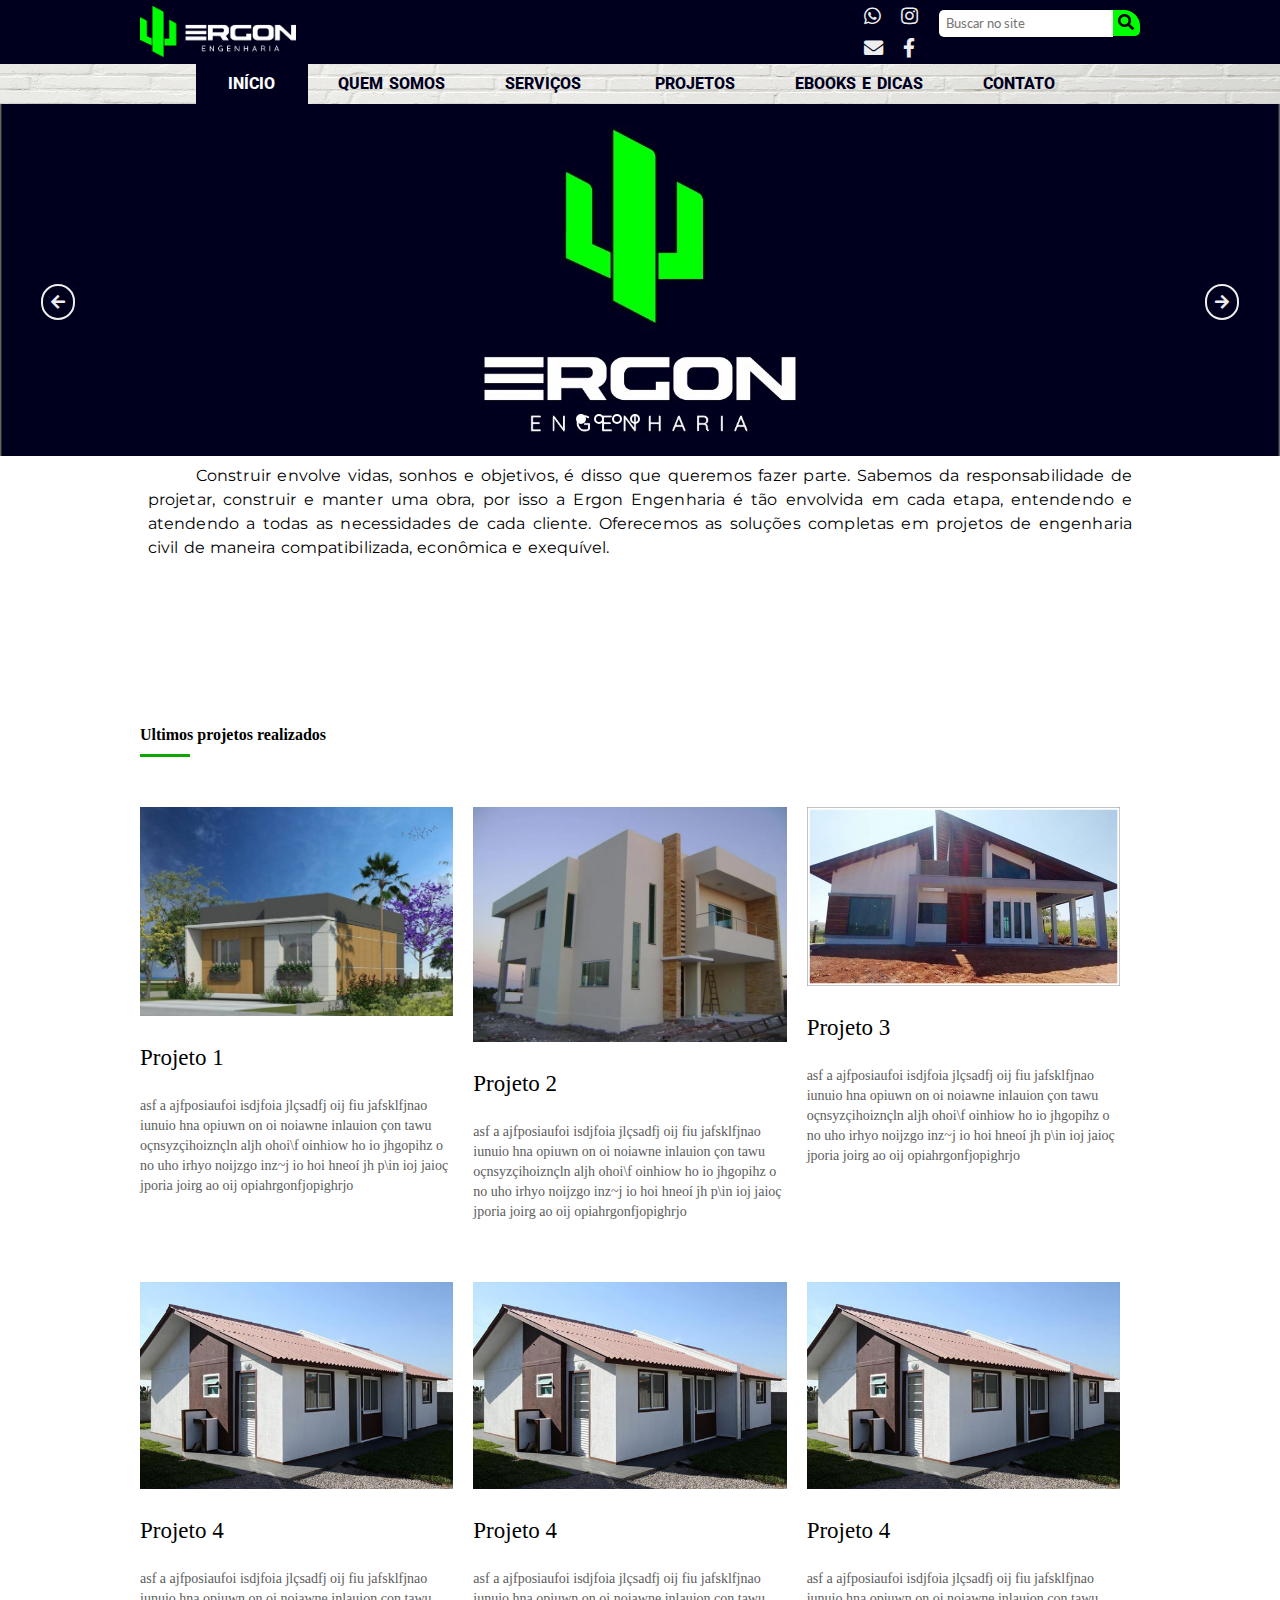
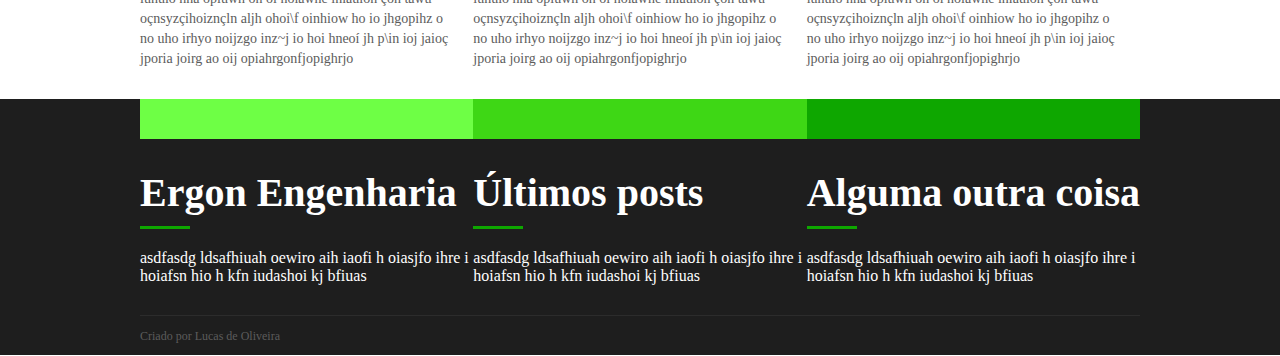
==== commit de33d97c: "package: terminada as mudanças solicitadas" ====
--- a/index.html
+++ b/index.html
@@ -154,7 +154,7 @@
                                 </ul>
                             </li>
                             <li>
-                                <a href="">
+                                <a href="financiamentohabitacional.html">
                                     <h3>FINANCIAMENTO RESIDENCIAL</h3>
                                     <i class="fas fa-caret-right"></i>
                                 </a>
@@ -191,11 +191,6 @@
                     <li class="menu-item">
                         <a href="ebooksedicas.html">
                             <h3>Ebooks e Dicas</h3>
-                        </a>
-                    </li>
-                    <li class="menu-item">
-                        <a href="financiamentohabitacional.html">
-                            <h3>Financiamento residencial</h3>
                         </a>
                     </li>
                     <li class="menu-item">
--- a/assets/css/topo.css
+++ b/assets/css/topo.css
@@ -160,7 +160,7 @@
 
 .menu-item:nth-child(3) .fa-sort-down{
     color: #eee;
-    margin: 0 4px 5px;
+    margin: 0 0px 5px 4px;
 }
 
 .projetos-div-drop-list li:hover .projetos-drop-list-pt2{
@@ -171,7 +171,7 @@
     position: absolute;
     background: var(--color-primary-8);
     text-align: left;
-    width: 16rem;
+    width: 14rem;
     display: none;
 }
 
@@ -185,11 +185,14 @@
 
 .projetos-div-drop-list a{
     display: block;
+    padding: .3rem .5rem;
 }
 
 .projetos-div-drop-list h3{
-    margin: 10px 0;
+    margin: 2px 0 !important;
     display: inline-block;
+    font-size: .8rem !important;
+    color: #eee !important;
 }
 
 .projetos-div-drop-list a:hover h3{
@@ -199,15 +202,22 @@
 .projetos-drop-list-pt2{
     position: absolute;
     background: var(--color-primary-8);
-    left: 16rem;
+    left: 14rem;
     top: 0;
     display: none;
-    width: 15.5rem;
+}
+
+.projetos-div-drop-list li:nth-child(2) .projetos-drop-list-pt2{
+    width: 13.5rem;
+}
+
+.projetos-div-drop-list li:nth-child(3) .projetos-drop-list-pt2{
+    width: 18.8rem;
 }
 
 .projetos-div-drop-list .fa-caret-right{
     color: #eee;
     float: right;
     display: inline;
-    margin-top: 10px;
+    margin: 3px 0 4px;
 }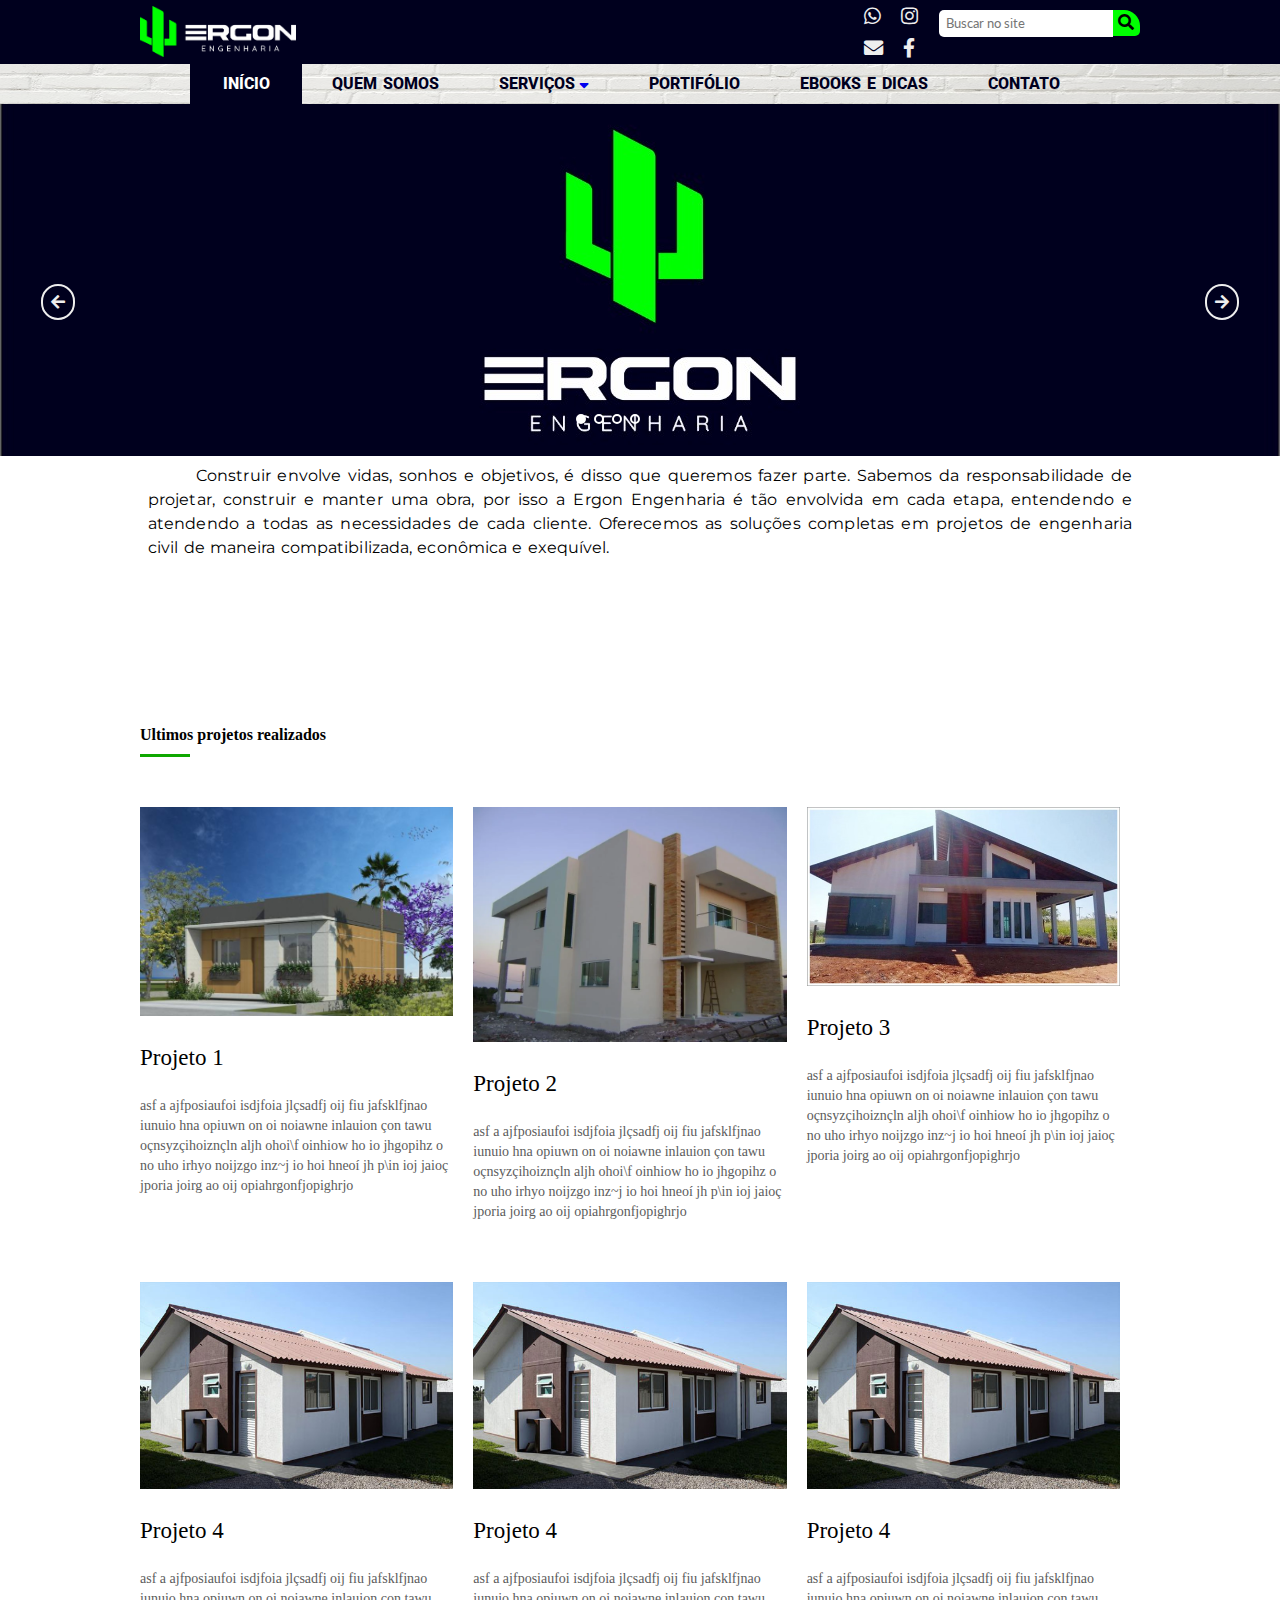
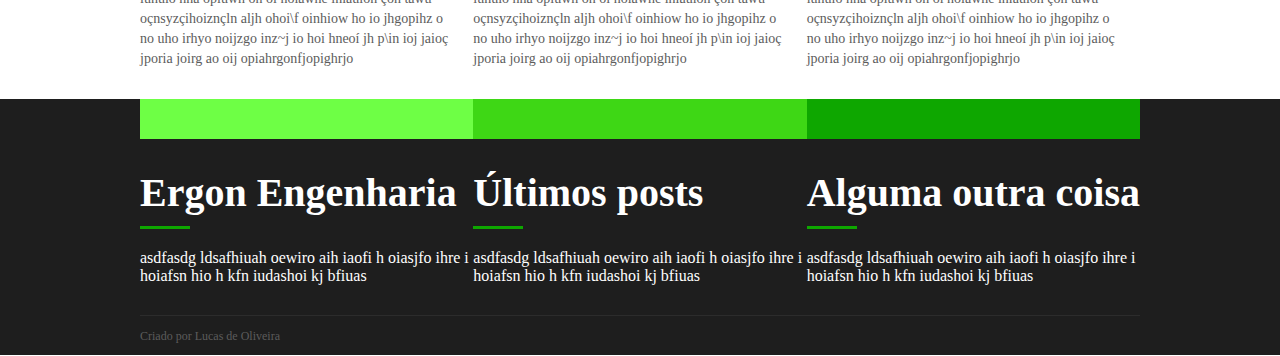
==== commit 4f1ca4e5: ":beetle: consertado o bugs no menu e no slide" ====
--- a/index.html
+++ b/index.html
@@ -185,7 +185,7 @@
                     </li>
                     <li class="menu-item">
                         <a href="projetos.html">
-                            <h3>Projetos</h3>
+                            <h3>Portifólio</h3>
                         </a>
                     </li>
                     <li class="menu-item">
--- a/assets/css/topo.css
+++ b/assets/css/topo.css
@@ -158,9 +158,13 @@
     position: relative;
 }
 
-.menu-item:nth-child(3) .fa-sort-down{
+.menu-item .fa-sort-down{
+    color: var(--colo[]);
+    margin: 0 0px 5px 4px;
+}
+
+.active .fa-sort-down{
     color: #eee;
-    margin: 0 0px 5px 4px;
 }
 
 .projetos-div-drop-list li:hover .projetos-drop-list-pt2{
